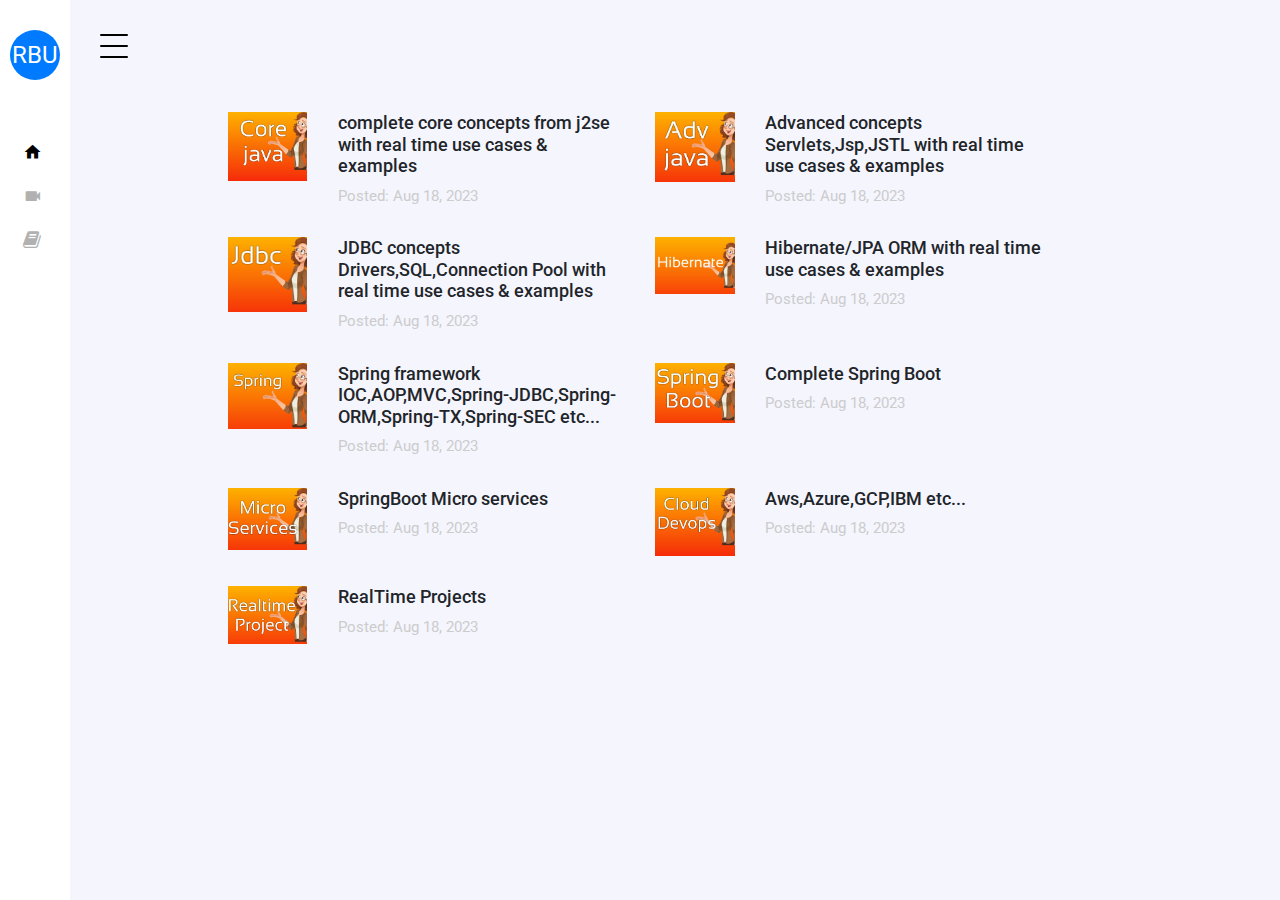
==== books.html @ 69dfd0bf "Add files via upload" ====
<!doctype html>
<html lang="en">
<head>
<!-- Required meta tags -->
<meta charset="utf-8">
<meta name="viewport"
	content="width=device-width, initial-scale=1, shrink-to-fit=no">
<link
	href="https://fonts.googleapis.com/css?family=Roboto:300,400&display=swap"
	rel="stylesheet">

<link
	href="https://fonts.googleapis.com/css?family=Poppins:300,400,500&display=swap"
	rel="stylesheet">

<link
	href="https://fonts.googleapis.com/css?family=Source+Serif+Pro:400,600&display=swap"
	rel="stylesheet">

<link rel="stylesheet" href="fonts/icomoon/style.css">

<link rel="stylesheet" href="css/owl.carousel.min.css">

<!-- Bootstrap CSS -->
<link rel="stylesheet" href="css/bootstrap.min.css">

<!-- Style -->
<link rel="stylesheet" href="css/style.css">
<title>RBU</title>
</head>
<body>


	<aside class="sidebar">
		<div class="toggle">
			<a href="#" class="burger js-menu-toggle" data-toggle="collapse"
				data-target="#main-navbar"> <span></span>
			</a>
		</div>
		<div class="side-inner">

			<div class="logo-wrap">
				<div class="logo">
					<span>RBU</span>
				</div>
				<span class="logo-text">ACADAMY</span>
			</div>


			<div class="nav-menu">
				<ul>
					<li class="active"><a href="./index.html"
						class="d-flex align-items-center"><span
							class="wrap-icon icon-home2 mr-3"></span><span class="menu-text">Home</span></a></li>
					<li><a href="./videos.html" class="d-flex align-items-center"><span
							class="wrap-icon icon-videocam mr-3"></span><span
							class="menu-text">Videos</span></a></li>
					<li><a href="./books.html" class="d-flex align-items-center"><span
							class="wrap-icon icon-book mr-3"></span><span class="menu-text">Books</span></a></li>
					<!-- <li><a href="#" class="d-flex align-items-center"><span
							class="wrap-icon icon-shopping-cart mr-3"></span><span
							class="menu-text">Store</span></a></li> -->
				</ul>
			</div>
		</div>

	</aside>
	<main>
	<div class="site-section">
		<div class="container">
			<div class="row justify-content-center">





				<div class="col-md-9">
					<div class="row">
						<div class="col-md-6">
							<div class="d-flex post-entry">
								<div class="custom-thumbnail">
									<img src="images/acore.jpeg" alt="Image" class="img-fluid">
								</div>
								<div class="post-content">
									<h3>complete core concepts from j2se with real time use
										cases & examples</h3>
									<div class="post-meta">
										<span>Posted:</span> Aug 18, 2023
									</div>
								</div>
							</div>
						</div>
						<div class="col-md-6">
							<div class="d-flex post-entry">
								<div class="custom-thumbnail">
									<img src="images/advance.jpeg" alt="Image" class="img-fluid">
								</div>
								<div class="post-content">
									<h3>Advanced concepts Servlets,Jsp,JSTL with real time use
										cases & examples</h3>
									<div class="post-meta">
										<span>Posted:</span> Aug 18, 2023
									</div>

								</div>
							</div>
						</div>

						<div class="col-md-6">
							<div class="d-flex post-entry">
								<div class="custom-thumbnail">
									<img src="images/ajdbc.jpeg" alt="Image" class="img-fluid">
								</div>
								<div class="post-content">
									<h3>JDBC concepts Drivers,SQL,Connection Pool with real
										time use cases & examples</h3>
									<div class="post-meta">
										<span>Posted:</span> Aug 18, 2023
									</div>

								</div>
							</div>
						</div>
						<div class="col-md-6">
							<div class="d-flex post-entry">
								<div class="custom-thumbnail">
									<img src="images/ahibernate.jpeg" alt="Image" class="img-fluid">
								</div>
								<div class="post-content">
									<h3>Hibernate/JPA ORM with real time use cases & examples</h3>
									<div class="post-meta">
										<span>Posted:</span> Aug 18, 2023
									</div>
								</div>
							</div>
						</div>

						<div class="col-md-6">
							<div class="d-flex post-entry">
								<div class="custom-thumbnail">
									<img src="images/aspring.jpeg" alt="Image" class="img-fluid">
								</div>
								<div class="post-content">
									<h3>Spring framework
										IOC,AOP,MVC,Spring-JDBC,Spring-ORM,Spring-TX,Spring-SEC etc...</h3>
									<div class="post-meta">
										<span>Posted:</span> Aug 18, 2023
									</div>
								</div>
							</div>
						</div>
						<div class="col-md-6">
							<div class="d-flex post-entry">
								<div class="custom-thumbnail">
									<img src="images/asb.jpeg" alt="Image" class="img-fluid">
								</div>
								<div class="post-content">
									<h3>Complete Spring Boot</h3>
									<div class="post-meta">
										<span>Posted:</span> Aug 18, 2023
									</div>
								</div>
							</div>
						</div>

						<div class="col-md-6">
							<div class="d-flex post-entry">
								<div class="custom-thumbnail">
									<img src="images/amicro.jpeg" alt="Image" class="img-fluid">
								</div>
								<div class="post-content">
									<h3>SpringBoot Micro services</h3>
									<div class="post-meta">
										<span>Posted:</span> Aug 18, 2023
									</div>
								</div>
							</div>
						</div>
						<div class="col-md-6">
							<div class="d-flex post-entry">
								<div class="custom-thumbnail">
									<img src="images/acloud_new.jpeg" alt="Image" class="img-fluid">
								</div>
								<div class="post-content">
									<h3>Aws,Azure,GCP,IBM etc...</h3>
									<div class="post-meta">
										<span>Posted:</span> Aug 18, 2023
									</div>
								</div>
							</div>
						</div>

						<div class="col-md-6">
							<div class="d-flex post-entry">
								<div class="custom-thumbnail">
									<img src="images/arealtime.jpeg" alt="Image" class="img-fluid">
								</div>
								<div class="post-content">
									<h3>RealTime Projects</h3>
									<div class="post-meta">
										<span>Posted:</span> Aug 18, 2023
									</div>
								</div>
							</div>
						</div>

					</div>
				</div>


			</div>
		</div>
	</div>
	</main>



	<script src="js/jquery-3.3.1.min.js"></script>
	<script src="js/popper.min.js"></script>
	<script src="js/bootstrap.min.js"></script>
	<script src="js/main.js"></script>
</body>
</html>
---- fonts/icomoon/style.css ----
@font-face {
  font-family: 'icomoon';
  src:  url('fonts/icomoon.eot?10si43');
  src:  url('fonts/icomoon.eot?10si43#iefix') format('embedded-opentype'),
    url('fonts/icomoon.ttf?10si43') format('truetype'),
    url('fonts/icomoon.woff?10si43') format('woff'),
    url('fonts/icomoon.svg?10si43#icomoon') format('svg');
  font-weight: normal;
  font-style: normal;
}

[class^="icon-"], [class*=" icon-"] {
  /* use !important to prevent issues with browser extensions that change fonts */
  font-family: 'icomoon' !important;
  speak: none;
  font-style: normal;
  font-weight: normal;
  font-variant: normal;
  text-transform: none;
  line-height: 1;

  /* Better Font Rendering =========== */
  -webkit-font-smoothing: antialiased;
  -moz-osx-font-smoothing: grayscale;
}

.icon-asterisk:before {
  content: "\f069";
}
.icon-plus:before {
  content: "\f067";
}
.icon-question:before {
  content: "\f128";
}
.icon-minus:before {
  content: "\f068";
}
.icon-glass:before {
  content: "\f000";
}
.icon-music:before {
  content: "\f001";
}
.icon-search:before {
  content: "\f002";
}
.icon-envelope-o:before {
  content: "\f003";
}
.icon-heart:before {
  content: "\f004";
}
.icon-star:before {
  content: "\f005";
}
.icon-star-o:before {
  content: "\f006";
}
.icon-user:before {
  content: "\f007";
}
.icon-film:before {
  content: "\f008";
}
.icon-th-large:before {
  content: "\f009";
}
.icon-th:before {
  content: "\f00a";
}
.icon-th-list:before {
  content: "\f00b";
}
.icon-check:before {
  content: "\f00c";
}
.icon-close:before {
  content: "\f00d";
}
.icon-remove:before {
  content: "\f00d";
}
.icon-times:before {
  content: "\f00d";
}
.icon-search-plus:before {
  content: "\f00e";
}
.icon-search-minus:before {
  content: "\f010";
}
.icon-power-off:before {
  content: "\f011";
}
.icon-signal:before {
  content: "\f012";
}
.icon-cog:before {
  content: "\f013";
}
.icon-gear:before {
  content: "\f013";
}
.icon-trash-o:before {
  content: "\f014";
}
.icon-home:before {
  content: "\f015";
}
.icon-file-o:before {
  content: "\f016";
}
.icon-clock-o:before {
  content: "\f017";
}
.icon-road:before {
  content: "\f018";
}
.icon-download:before {
  content: "\f019";
}
.icon-arrow-circle-o-down:before {
  content: "\f01a";
}
.icon-arrow-circle-o-up:before {
  content: "\f01b";
}
.icon-inbox:before {
  content: "\f01c";
}
.icon-play-circle-o:before {
  content: "\f01d";
}
.icon-repeat:before {
  content: "\f01e";
}
.icon-rotate-right:before {
  content: "\f01e";
}
.icon-refresh:before {
  content: "\f021";
}
.icon-list-alt:before {
  content: "\f022";
}
.icon-lock:before {
  content: "\f023";
}
.icon-flag:before {
  content: "\f024";
}
.icon-headphones:before {
  content: "\f025";
}
.icon-volume-off:before {
  content: "\f026";
}
.icon-volume-down:before {
  content: "\f027";
}
.icon-volume-up:before {
  content: "\f028";
}
.icon-qrcode:before {
  content: "\f029";
}
.icon-barcode:before {
  content: "\f02a";
}
.icon-tag:before {
  content: "\f02b";
}
.icon-tags:before {
  content: "\f02c";
}
.icon-book:before {
  content: "\f02d";
}
.icon-bookmark:before {
  content: "\f02e";
}
.icon-print:before {
  content: "\f02f";
}
.icon-camera:before {
  content: "\f030";
}
.icon-font:before {
  content: "\f031";
}
.icon-bold:before {
  content: "\f032";
}
.icon-italic:before {
  content: "\f033";
}
.icon-text-height:before {
  content: "\f034";
}
.icon-text-width:before {
  content: "\f035";
}
.icon-align-left:before {
  content: "\f036";
}
.icon-align-center:before {
  content: "\f037";
}
.icon-align-right:before {
  content: "\f038";
}
.icon-align-justify:before {
  content: "\f039";
}
.icon-list:before {
  content: "\f03a";
}
.icon-dedent:before {
  content: "\f03b";
}
.icon-outdent:before {
  content: "\f03b";
}
.icon-indent:before {
  content: "\f03c";
}
.icon-video-camera:before {
  content: "\f03d";
}
.icon-image:before {
  content: "\f03e";
}
.icon-photo:before {
  content: "\f03e";
}
.icon-picture-o:before {
  content: "\f03e";
}
.icon-pencil:before {
  content: "\f040";
}
.icon-map-marker:before {
  content: "\f041";
}
.icon-adjust:before {
  content: "\f042";
}
.icon-tint:before {
  content: "\f043";
}
.icon-edit:before {
  content: "\f044";
}
.icon-pencil-square-o:before {
  content: "\f044";
}
.icon-share-square-o:before {
  content: "\f045";
}
.icon-check-square-o:before {
  content: "\f046";
}
.icon-arrows:before {
  content: "\f047";
}
.icon-step-backward:before {
  content: "\f048";
}
.icon-fast-backward:before {
  content: "\f049";
}
.icon-backward:before {
  content: "\f04a";
}
.icon-play:before {
  content: "\f04b";
}
.icon-pause:before {
  content: "\f04c";
}
.icon-stop:before {
  content: "\f04d";
}
.icon-forward:before {
  content: "\f04e";
}
.icon-fast-forward:before {
  content: "\f050";
}
.icon-step-forward:before {
  content: "\f051";
}
.icon-eject:before {
  content: "\f052";
}
.icon-chevron-left:before {
  content: "\f053";
}
.icon-chevron-right:before {
  content: "\f054";
}
.icon-plus-circle:before {
  content: "\f055";
}
.icon-minus-circle:before {
  content: "\f056";
}
.icon-times-circle:before {
  content: "\f057";
}
.icon-check-circle:before {
  content: "\f058";
}
.icon-question-circle:before {
  content: "\f059";
}
.icon-info-circle:before {
  content: "\f05a";
}
.icon-crosshairs:before {
  content: "\f05b";
}
.icon-times-circle-o:before {
  content: "\f05c";
}
.icon-check-circle-o:before {
  content: "\f05d";
}
.icon-ban:before {
  content: "\f05e";
}
.icon-arrow-left:before {
  content: "\f060";
}
.icon-arrow-right:before {
  content: "\f061";
}
.icon-arrow-up:before {
  content: "\f062";
}
.icon-arrow-down:before {
  content: "\f063";
}
.icon-mail-forward:before {
  content: "\f064";
}
.icon-share:before {
  content: "\f064";
}
.icon-expand:before {
  content: "\f065";
}
.icon-compress:before {
  content: "\f066";
}
.icon-exclamation-circle:before {
  content: "\f06a";
}
.icon-gift:before {
  content: "\f06b";
}
.icon-leaf:before {
  content: "\f06c";
}
.icon-fire:before {
  content: "\f06d";
}
.icon-eye:before {
  content: "\f06e";
}
.icon-eye-slash:before {
  content: "\f070";
}
.icon-exclamation-triangle:before {
  content: "\f071";
}
.icon-warning:before {
  content: "\f071";
}
.icon-plane:before {
  content: "\f072";
}
.icon-calendar:before {
  content: "\f073";
}
.icon-random:before {
  content: "\f074";
}
.icon-comment:before {
  content: "\f075";
}
.icon-magnet:before {
  content: "\f076";
}
.icon-chevron-up:before {
  content: "\f077";
}
.icon-chevron-down:before {
  content: "\f078";
}
.icon-retweet:before {
  content: "\f079";
}
.icon-shopping-cart:before {
  content: "\f07a";
}
.icon-folder:before {
  content: "\f07b";
}
.icon-folder-open:before {
  content: "\f07c";
}
.icon-arrows-v:before {
  content: "\f07d";
}
.icon-arrows-h:before {
  content: "\f07e";
}
.icon-bar-chart:before {
  content: "\f080";
}
.icon-bar-chart-o:before {
  content: "\f080";
}
.icon-twitter-square:before {
  content: "\f081";
}
.icon-facebook-square:before {
  content: "\f082";
}
.icon-camera-retro:before {
  content: "\f083";
}
.icon-key:before {
  content: "\f084";
}
.icon-cogs:before {
  content: "\f085";
}
.icon-gears:before {
  content: "\f085";
}
.icon-comments:before {
  content: "\f086";
}
.icon-thumbs-o-up:before {
  content: "\f087";
}
.icon-thumbs-o-down:before {
  content: "\f088";
}
.icon-star-half:before {
  content: "\f089";
}
.icon-heart-o:before {
  content: "\f08a";
}
.icon-sign-out:before {
  content: "\f08b";
}
.icon-linkedin-square:before {
  content: "\f08c";
}
.icon-thumb-tack:before {
  content: "\f08d";
}
.icon-external-link:before {
  content: "\f08e";
}
.icon-sign-in:before {
  content: "\f090";
}
.icon-trophy:before {
  content: "\f091";
}
.icon-github-square:before {
  content: "\f092";
}
.icon-upload:before {
  content: "\f093";
}
.icon-lemon-o:before {
  content: "\f094";
}
.icon-phone:before {
  content: "\f095";
}
.icon-square-o:before {
  content: "\f096";
}
.icon-bookmark-o:before {
  content: "\f097";
}
.icon-phone-square:before {
  content: "\f098";
}
.icon-twitter:before {
  content: "\f099";
}
.icon-facebook:before {
  content: "\f09a";
}
.icon-facebook-f:before {
  content: "\f09a";
}
.icon-github:before {
  content: "\f09b";
}
.icon-unlock:before {
  content: "\f09c";
}
.icon-credit-card:before {
  content: "\f09d";
}
.icon-feed:before {
  content: "\f09e";
}
.icon-rss:before {
  content: "\f09e";
}
.icon-hdd-o:before {
  content: "\f0a0";
}
.icon-bullhorn:before {
  content: "\f0a1";
}
.icon-bell-o:before {
  content: "\f0a2";
}
.icon-certificate:before {
  content: "\f0a3";
}
.icon-hand-o-right:before {
  content: "\f0a4";
}
.icon-hand-o-left:before {
  content: "\f0a5";
}
.icon-hand-o-up:before {
  content: "\f0a6";
}
.icon-hand-o-down:before {
  content: "\f0a7";
}
.icon-arrow-circle-left:before {
  content: "\f0a8";
}
.icon-arrow-circle-right:before {
  content: "\f0a9";
}
.icon-arrow-circle-up:before {
  content: "\f0aa";
}
.icon-arrow-circle-down:before {
  content: "\f0ab";
}
.icon-globe:before {
  content: "\f0ac";
}
.icon-wrench:before {
  content: "\f0ad";
}
.icon-tasks:before {
  content: "\f0ae";
}
.icon-filter:before {
  content: "\f0b0";
}
.icon-briefcase:before {
  content: "\f0b1";
}
.icon-arrows-alt:before {
  content: "\f0b2";
}
.icon-group:before {
  content: "\f0c0";
}
.icon-users:before {
  content: "\f0c0";
}
.icon-chain:before {
  content: "\f0c1";
}
.icon-link:before {
  content: "\f0c1";
}
.icon-cloud:before {
  content: "\f0c2";
}
.icon-flask:before {
  content: "\f0c3";
}
.icon-cut:before {
  content: "\f0c4";
}
.icon-scissors:before {
  content: "\f0c4";
}
.icon-copy:before {
  content: "\f0c5";
}
.icon-files-o:before {
  content: "\f0c5";
}
.icon-paperclip:before {
  content: "\f0c6";
}
.icon-floppy-o:before {
  content: "\f0c7";
}
.icon-save:before {
  content: "\f0c7";
}
.icon-square:before {
  content: "\f0c8";
}
.icon-bars:before {
  content: "\f0c9";
}
.icon-navicon:before {
  content: "\f0c9";
}
.icon-reorder:before {
  content: "\f0c9";
}
.icon-list-ul:before {
  content: "\f0ca";
}
.icon-list-ol:before {
  content: "\f0cb";
}
.icon-strikethrough:before {
  content: "\f0cc";
}
.icon-underline:before {
  content: "\f0cd";
}
.icon-table:before {
  content: "\f0ce";
}
.icon-magic:before {
  content: "\f0d0";
}
.icon-truck:before {
  content: "\f0d1";
}
.icon-pinterest:before {
  content: "\f0d2";
}
.icon-pinterest-square:before {
  content: "\f0d3";
}
.icon-google-plus-square:before {
  content: "\f0d4";
}
.icon-google-plus:before {
  content: "\f0d5";
}
.icon-money:before {
  content: "\f0d6";
}
.icon-caret-down:before {
  content: "\f0d7";
}
.icon-caret-up:before {
  content: "\f0d8";
}
.icon-caret-left:before {
  content: "\f0d9";
}
.icon-caret-right:before {
  content: "\f0da";
}
.icon-columns:before {
  content: "\f0db";
}
.icon-sort:before {
  content: "\f0dc";
}
.icon-unsorted:before {
  content: "\f0dc";
}
.icon-sort-desc:before {
  content: "\f0dd";
}
.icon-sort-down:before {
  content: "\f0dd";
}
.icon-sort-asc:before {
  content: "\f0de";
}
.icon-sort-up:before {
  content: "\f0de";
}
.icon-envelope:before {
  content: "\f0e0";
}
.icon-linkedin:before {
  content: "\f0e1";
}
.icon-rotate-left:before {
  content: "\f0e2";
}
.icon-undo:before {
  content: "\f0e2";
}
.icon-gavel:before {
  content: "\f0e3";
}
.icon-legal:before {
  content: "\f0e3";
}
.icon-dashboard:before {
  content: "\f0e4";
}
.icon-tachometer:before {
  content: "\f0e4";
}
.icon-comment-o:before {
  content: "\f0e5";
}
.icon-comments-o:before {
  content: "\f0e6";
}
.icon-bolt:before {
  content: "\f0e7";
}
.icon-flash:before {
  content: "\f0e7";
}
.icon-sitemap:before {
  content: "\f0e8";
}
.icon-umbrella:before {
  content: "\f0e9";
}
.icon-clipboard:before {
  content: "\f0ea";
}
.icon-paste:before {
  content: "\f0ea";
}
.icon-lightbulb-o:before {
  content: "\f0eb";
}
.icon-exchange:before {
  content: "\f0ec";
}
.icon-cloud-download:before {
  content: "\f0ed";
}
.icon-cloud-upload:before {
  content: "\f0ee";
}
.icon-user-md:before {
  content: "\f0f0";
}
.icon-stethoscope:before {
  content: "\f0f1";
}
.icon-suitcase:before {
  content: "\f0f2";
}
.icon-bell:before {
  content: "\f0f3";
}
.icon-coffee:before {
  content: "\f0f4";
}
.icon-cutlery:before {
  content: "\f0f5";
}
.icon-file-text-o:before {
  content: "\f0f6";
}
.icon-building-o:before {
  content: "\f0f7";
}
.icon-hospital-o:before {
  content: "\f0f8";
}
.icon-ambulance:before {
  content: "\f0f9";
}
.icon-medkit:before {
  content: "\f0fa";
}
.icon-fighter-jet:before {
  content: "\f0fb";
}
.icon-beer:before {
  content: "\f0fc";
}
.icon-h-square:before {
  content: "\f0fd";
}
.icon-plus-square:before {
  content: "\f0fe";
}
.icon-angle-double-left:before {
  content: "\f100";
}
.icon-angle-double-right:before {
  content: "\f101";
}
.icon-angle-double-up:before {
  content: "\f102";
}
.icon-angle-double-down:before {
  content: "\f103";
}
.icon-angle-left:before {
  content: "\f104";
}
.icon-angle-right:before {
  content: "\f105";
}
.icon-angle-up:before {
  content: "\f106";
}
.icon-angle-down:before {
  content: "\f107";
}
.icon-desktop:before {
  content: "\f108";
}
.icon-laptop:before {
  content: "\f109";
}
.icon-tablet:before {
  content: "\f10a";
}
.icon-mobile:before {
  content: "\f10b";
}
.icon-mobile-phone:before {
  content: "\f10b";
}
.icon-circle-o:before {
  content: "\f10c";
}
.icon-quote-left:before {
  content: "\f10d";
}
.icon-quote-right:before {
  content: "\f10e";
}
.icon-spinner:before {
  content: "\f110";
}
.icon-circle:before {
  content: "\f111";
}
.icon-mail-reply:before {
  content: "\f112";
}
.icon-reply:before {
  content: "\f112";
}
.icon-github-alt:before {
  content: "\f113";
}
.icon-folder-o:before {
  content: "\f114";
}
.icon-folder-open-o:before {
  content: "\f115";
}
.icon-smile-o:before {
  content: "\f118";
}
.icon-frown-o:before {
  content: "\f119";
}
.icon-meh-o:before {
  content: "\f11a";
}
.icon-gamepad:before {
  content: "\f11b";
}
.icon-keyboard-o:before {
  content: "\f11c";
}
.icon-flag-o:before {
  content: "\f11d";
}
.icon-flag-checkered:before {
  content: "\f11e";
}
.icon-terminal:before {
  content: "\f120";
}
.icon-code:before {
  content: "\f121";
}
.icon-mail-reply-all:before {
  content: "\f122";
}
.icon-reply-all:before {
  content: "\f122";
}
.icon-star-half-empty:before {
  content: "\f123";
}
.icon-star-half-full:before {
  content: "\f123";
}
.icon-star-half-o:before {
  content: "\f123";
}
.icon-location-arrow:before {
  content: "\f124";
}
.icon-crop:before {
  content: "\f125";
}
.icon-code-fork:before {
  content: "\f126";
}
.icon-chain-broken:before {
  content: "\f127";
}
.icon-unlink:before {
  content: "\f127";
}
.icon-info:before {
  content: "\f129";
}
.icon-exclamation:before {
  content: "\f12a";
}
.icon-superscript:before {
  content: "\f12b";
}
.icon-subscript:before {
  content: "\f12c";
}
.icon-eraser:before {
  content: "\f12d";
}
.icon-puzzle-piece:before {
  content: "\f12e";
}
.icon-microphone:before {
  content: "\f130";
}
.icon-microphone-slash:before {
  content: "\f131";
}
.icon-shield:before {
  content: "\f132";
}
.icon-calendar-o:before {
  content: "\f133";
}
.icon-fire-extinguisher:before {
  content: "\f134";
}
.icon-rocket:before {
  content: "\f135";
}
.icon-maxcdn:before {
  content: "\f136";
}
.icon-chevron-circle-left:before {
  content: "\f137";
}
.icon-chevron-circle-right:before {
  content: "\f138";
}
.icon-chevron-circle-up:before {
  content: "\f139";
}
.icon-chevron-circle-down:before {
  content: "\f13a";
}
.icon-html5:before {
  content: "\f13b";
}
.icon-css3:before {
  content: "\f13c";
}
.icon-anchor:before {
  content: "\f13d";
}
.icon-unlock-alt:before {
  content: "\f13e";
}
.icon-bullseye:before {
  content: "\f140";
}
.icon-ellipsis-h:before {
  content: "\f141";
}
.icon-ellipsis-v:before {
  content: "\f142";
}
.icon-rss-square:before {
  content: "\f143";
}
.icon-play-circle:before {
  content: "\f144";
}
.icon-ticket:before {
  content: "\f145";
}
.icon-minus-square:before {
  content: "\f146";
}
.icon-minus-square-o:before {
  content: "\f147";
}
.icon-level-up:before {
  content: "\f148";
}
.icon-level-down:before {
  content: "\f149";
}
.icon-check-square:before {
  content: "\f14a";
}
.icon-pencil-square:before {
  content: "\f14b";
}
.icon-external-link-square:before {
  content: "\f14c";
}
.icon-share-square:before {
  content: "\f14d";
}
.icon-compass:before {
  content: "\f14e";
}
.icon-caret-square-o-down:before {
  content: "\f150";
}
.icon-toggle-down:before {
  content: "\f150";
}
.icon-caret-square-o-up:before {
  content: "\f151";
}
.icon-toggle-up:before {
  content: "\f151";
}
.icon-caret-square-o-right:before {
  content: "\f152";
}
.icon-toggle-right:before {
  content: "\f152";
}
.icon-eur:before {
  content: "\f153";
}
.icon-euro:before {
  content: "\f153";
}
.icon-gbp:before {
  content: "\f154";
}
.icon-dollar:before {
  content: "\f155";
}
.icon-usd:before {
  content: "\f155";
}
.icon-inr:before {
  content: "\f156";
}
.icon-rupee:before {
  content: "\f156";
}
.icon-cny:before {
  content: "\f157";
}
.icon-jpy:before {
  content: "\f157";
}
.icon-rmb:before {
  content: "\f157";
}
.icon-yen:before {
  content: "\f157";
}
.icon-rouble:before {
  content: "\f158";
}
.icon-rub:before {
  content: "\f158";
}
.icon-ruble:before {
  content: "\f158";
}
.icon-krw:before {
  content: "\f159";
}
.icon-won:before {
  content: "\f159";
}
.icon-bitcoin:before {
  content: "\f15a";
}
.icon-btc:before {
  content: "\f15a";
}
.icon-file:before {
  content: "\f15b";
}
.icon-file-text:before {
  content: "\f15c";
}
.icon-sort-alpha-asc:before {
  content: "\f15d";
}
.icon-sort-alpha-desc:before {
  content: "\f15e";
}
.icon-sort-amount-asc:before {
  content: "\f160";
}
.icon-sort-amount-desc:before {
  content: "\f161";
}
.icon-sort-numeric-asc:before {
  content: "\f162";
}
.icon-sort-numeric-desc:before {
  content: "\f163";
}
.icon-thumbs-up:before {
  content: "\f164";
}
.icon-thumbs-down:before {
  content: "\f165";
}
.icon-youtube-square:before {
  content: "\f166";
}
.icon-youtube:before {
  content: "\f167";
}
.icon-xing:before {
  content: "\f168";
}
.icon-xing-square:before {
  content: "\f169";
}
.icon-youtube-play:before {
  content: "\f16a";
}
.icon-dropbox:before {
  content: "\f16b";
}
.icon-stack-overflow:before {
  content: "\f16c";
}
.icon-instagram:before {
  content: "\f16d";
}
.icon-flickr:before {
  content: "\f16e";
}
.icon-adn:before {
  content: "\f170";
}
.icon-bitbucket:before {
  content: "\f171";
}
.icon-bitbucket-square:before {
  content: "\f172";
}
.icon-tumblr:before {
  content: "\f173";
}
.icon-tumblr-square:before {
  content: "\f174";
}
.icon-long-arrow-down:before {
  content: "\f175";
}
.icon-long-arrow-up:before {
  content: "\f176";
}
.icon-long-arrow-left:before {
  content: "\f177";
}
.icon-long-arrow-right:before {
  content: "\f178";
}
.icon-apple:before {
  content: "\f179";
}
.icon-windows:before {
  content: "\f17a";
}
.icon-android:before {
  content: "\f17b";
}
.icon-linux:before {
  content: "\f17c";
}
.icon-dribbble:before {
  content: "\f17d";
}
.icon-skype:before {
  content: "\f17e";
}
.icon-foursquare:before {
  content: "\f180";
}
.icon-trello:before {
  content: "\f181";
}
.icon-female:before {
  content: "\f182";
}
.icon-male:before {
  content: "\f183";
}
.icon-gittip:before {
  content: "\f184";
}
.icon-gratipay:before {
  content: "\f184";
}
.icon-sun-o:before {
  content: "\f185";
}
.icon-moon-o:before {
  content: "\f186";
}
.icon-archive:before {
  content: "\f187";
}
.icon-bug:before {
  content: "\f188";
}
.icon-vk:before {
  content: "\f189";
}
.icon-weibo:before {
  content: "\f18a";
}
.icon-renren:before {
  content: "\f18b";
}
.icon-pagelines:before {
  content: "\f18c";
}
.icon-stack-exchange:before {
  content: "\f18d";
}
.icon-arrow-circle-o-right:before {
  content: "\f18e";
}
.icon-arrow-circle-o-left:before {
  content: "\f190";
}
.icon-caret-square-o-left:before {
  content: "\f191";
}
.icon-toggle-left:before {
  content: "\f191";
}
.icon-dot-circle-o:before {
  content: "\f192";
}
.icon-wheelchair:before {
  content: "\f193";
}
.icon-vimeo-square:before {
  content: "\f194";
}
.icon-try:before {
  content: "\f195";
}
.icon-turkish-lira:before {
  content: "\f195";
}
.icon-plus-square-o:before {
  content: "\f196";
}
.icon-space-shuttle:before {
  content: "\f197";
}
.icon-slack:before {
  content: "\f198";
}
.icon-envelope-square:before {
  content: "\f199";
}
.icon-wordpress:before {
  content: "\f19a";
}
.icon-openid:before {
  content: "\f19b";
}
.icon-bank:before {
  content: "\f19c";
}
.icon-institution:before {
  content: "\f19c";
}
.icon-university:before {
  content: "\f19c";
}
.icon-graduation-cap:before {
  content: "\f19d";
}
.icon-mortar-board:before {
  content: "\f19d";
}
.icon-yahoo:before {
  content: "\f19e";
}
.icon-google:before {
  content: "\f1a0";
}
.icon-reddit:before {
  content: "\f1a1";
}
.icon-reddit-square:before {
  content: "\f1a2";
}
.icon-stumbleupon-circle:before {
  content: "\f1a3";
}
.icon-stumbleupon:before {
  content: "\f1a4";
}
.icon-delicious:before {
  content: "\f1a5";
}
.icon-digg:before {
  content: "\f1a6";
}
.icon-pied-piper-pp:before {
  content: "\f1a7";
}
.icon-pied-piper-alt:before {
  content: "\f1a8";
}
.icon-drupal:before {
  content: "\f1a9";
}
.icon-joomla:before {
  content: "\f1aa";
}
.icon-language:before {
  content: "\f1ab";
}
.icon-fax:before {
  content: "\f1ac";
}
.icon-building:before {
  content: "\f1ad";
}
.icon-child:before {
  content: "\f1ae";
}
.icon-paw:before {
  content: "\f1b0";
}
.icon-spoon:before {
  content: "\f1b1";
}
.icon-cube:before {
  content: "\f1b2";
}
.icon-cubes:before {
  content: "\f1b3";
}
.icon-behance:before {
  content: "\f1b4";
}
.icon-behance-square:before {
  content: "\f1b5";
}
.icon-steam:before {
  content: "\f1b6";
}
.icon-steam-square:before {
  content: "\f1b7";
}
.icon-recycle:before {
  content: "\f1b8";
}
.icon-automobile:before {
  content: "\f1b9";
}
.icon-car:before {
  content: "\f1b9";
}
.icon-cab:before {
  content: "\f1ba";
}
.icon-taxi:before {
  content: "\f1ba";
}
.icon-tree:before {
  content: "\f1bb";
}
.icon-spotify:before {
  content: "\f1bc";
}
.icon-deviantart:before {
  content: "\f1bd";
}
.icon-soundcloud:before {
  content: "\f1be";
}
.icon-database:before {
  content: "\f1c0";
}
.icon-file-pdf-o:before {
  content: "\f1c1";
}
.icon-file-word-o:before {
  content: "\f1c2";
}
.icon-file-excel-o:before {
  content: "\f1c3";
}
.icon-file-powerpoint-o:before {
  content: "\f1c4";
}
.icon-file-image-o:before {
  content: "\f1c5";
}
.icon-file-photo-o:before {
  content: "\f1c5";
}
.icon-file-picture-o:before {
  content: "\f1c5";
}
.icon-file-archive-o:before {
  content: "\f1c6";
}
.icon-file-zip-o:before {
  content: "\f1c6";
}
.icon-file-audio-o:before {
  content: "\f1c7";
}
.icon-file-sound-o:before {
  content: "\f1c7";
}
.icon-file-movie-o:before {
  content: "\f1c8";
}
.icon-file-video-o:before {
  content: "\f1c8";
}
.icon-file-code-o:before {
  content: "\f1c9";
}
.icon-vine:before {
  content: "\f1ca";
}
.icon-codepen:before {
  content: "\f1cb";
}
.icon-jsfiddle:before {
  content: "\f1cc";
}
.icon-life-bouy:before {
  content: "\f1cd";
}
.icon-life-buoy:before {
  content: "\f1cd";
}
.icon-life-ring:before {
  content: "\f1cd";
}
.icon-life-saver:before {
  content: "\f1cd";
}
.icon-support:before {
  content: "\f1cd";
}
.icon-circle-o-notch:before {
  content: "\f1ce";
}
.icon-ra:before {
  content: "\f1d0";
}
.icon-rebel:before {
  content: "\f1d0";
}
.icon-resistance:before {
  content: "\f1d0";
}
.icon-empire:before {
  content: "\f1d1";
}
.icon-ge:before {
  content: "\f1d1";
}
.icon-git-square:before {
  content: "\f1d2";
}
.icon-git:before {
  content: "\f1d3";
}
.icon-hacker-news:before {
  content: "\f1d4";
}
.icon-y-combinator-square:before {
  content: "\f1d4";
}
.icon-yc-square:before {
  content: "\f1d4";
}
.icon-tencent-weibo:before {
  content: "\f1d5";
}
.icon-qq:before {
  content: "\f1d6";
}
.icon-wechat:before {
  content: "\f1d7";
}
.icon-weixin:before {
  content: "\f1d7";
}
.icon-paper-plane:before {
  content: "\f1d8";
}
.icon-send:before {
  content: "\f1d8";
}
.icon-paper-plane-o:before {
  content: "\f1d9";
}
.icon-send-o:before {
  content: "\f1d9";
}
.icon-history:before {
  content: "\f1da";
}
.icon-circle-thin:before {
  content: "\f1db";
}
.icon-header:before {
  content: "\f1dc";
}
.icon-paragraph:before {
  content: "\f1dd";
}
.icon-sliders:before {
  content: "\f1de";
}
.icon-share-alt:before {
  content: "\f1e0";
}
.icon-share-alt-square:before {
  content: "\f1e1";
}
.icon-bomb:before {
  content: "\f1e2";
}
.icon-futbol-o:before {
  content: "\f1e3";
}
.icon-soccer-ball-o:before {
  content: "\f1e3";
}
.icon-tty:before {
  content: "\f1e4";
}
.icon-binoculars:before {
  content: "\f1e5";
}
.icon-plug:before {
  content: "\f1e6";
}
.icon-slideshare:before {
  content: "\f1e7";
}
.icon-twitch:before {
  content: "\f1e8";
}
.icon-yelp:before {
  content: "\f1e9";
}
.icon-newspaper-o:before {
  content: "\f1ea";
}
.icon-wifi:before {
  content: "\f1eb";
}
.icon-calculator:before {
  content: "\f1ec";
}
.icon-paypal:before {
  content: "\f1ed";
}
.icon-google-wallet:before {
  content: "\f1ee";
}
.icon-cc-visa:before {
  content: "\f1f0";
}
.icon-cc-mastercard:before {
  content: "\f1f1";
}
.icon-cc-discover:before {
  content: "\f1f2";
}
.icon-cc-amex:before {
  content: "\f1f3";
}
.icon-cc-paypal:before {
  content: "\f1f4";
}
.icon-cc-stripe:before {
  content: "\f1f5";
}
.icon-bell-slash:before {
  content: "\f1f6";
}
.icon-bell-slash-o:before {
  content: "\f1f7";
}
.icon-trash:before {
  content: "\f1f8";
}
.icon-copyright:before {
  content: "\f1f9";
}
.icon-at:before {
  content: "\f1fa";
}
.icon-eyedropper:before {
  content: "\f1fb";
}
.icon-paint-brush:before {
  content: "\f1fc";
}
.icon-birthday-cake:before {
  content: "\f1fd";
}
.icon-area-chart:before {
  content: "\f1fe";
}
.icon-pie-chart:before {
  content: "\f200";
}
.icon-line-chart:before {
  content: "\f201";
}
.icon-lastfm:before {
  content: "\f202";
}
.icon-lastfm-square:before {
  content: "\f203";
}
.icon-toggle-off:before {
  content: "\f204";
}
.icon-toggle-on:before {
  content: "\f205";
}
.icon-bicycle:before {
  content: "\f206";
}
.icon-bus:before {
  content: "\f207";
}
.icon-ioxhost:before {
  content: "\f208";
}
.icon-angellist:before {
  content: "\f209";
}
.icon-cc:before {
  content: "\f20a";
}
.icon-ils:before {
  content: "\f20b";
}
.icon-shekel:before {
  content: "\f20b";
}
.icon-sheqel:before {
  content: "\f20b";
}
.icon-meanpath:before {
  content: "\f20c";
}
.icon-buysellads:before {
  content: "\f20d";
}
.icon-connectdevelop:before {
  content: "\f20e";
}
.icon-dashcube:before {
  content: "\f210";
}
.icon-forumbee:before {
  content: "\f211";
}
.icon-leanpub:before {
  content: "\f212";
}
.icon-sellsy:before {
  content: "\f213";
}
.icon-shirtsinbulk:before {
  content: "\f214";
}
.icon-simplybuilt:before {
  content: "\f215";
}
.icon-skyatlas:before {
  content: "\f216";
}
.icon-cart-plus:before {
  content: "\f217";
}
.icon-cart-arrow-down:before {
  content: "\f218";
}
.icon-diamond:before {
  content: "\f219";
}
.icon-ship:before {
  content: "\f21a";
}
.icon-user-secret:before {
  content: "\f21b";
}
.icon-motorcycle:before {
  content: "\f21c";
}
.icon-street-view:before {
  content: "\f21d";
}
.icon-heartbeat:before {
  content: "\f21e";
}
.icon-venus:before {
  content: "\f221";
}
.icon-mars:before {
  content: "\f222";
}
.icon-mercury:before {
  content: "\f223";
}
.icon-intersex:before {
  content: "\f224";
}
.icon-transgender:before {
  content: "\f224";
}
.icon-transgender-alt:before {
  content: "\f225";
}
.icon-venus-double:before {
  content: "\f226";
}
.icon-mars-double:before {
  content: "\f227";
}
.icon-venus-mars:before {
  content: "\f228";
}
.icon-mars-stroke:before {
  content: "\f229";
}
.icon-mars-stroke-v:before {
  content: "\f22a";
}
.icon-mars-stroke-h:before {
  content: "\f22b";
}
.icon-neuter:before {
  content: "\f22c";
}
.icon-genderless:before {
  content: "\f22d";
}
.icon-facebook-official:before {
  content: "\f230";
}
.icon-pinterest-p:before {
  content: "\f231";
}
.icon-whatsapp:before {
  content: "\f232";
}
.icon-server:before {
  content: "\f233";
}
.icon-user-plus:before {
  content: "\f234";
}
.icon-user-times:before {
  content: "\f235";
}
.icon-bed:before {
  content: "\f236";
}
.icon-hotel:before {
  content: "\f236";
}
.icon-viacoin:before {
  content: "\f237";
}
.icon-train:before {
  content: "\f238";
}
.icon-subway:before {
  content: "\f239";
}
.icon-medium:before {
  content: "\f23a";
}
.icon-y-combinator:before {
  content: "\f23b";
}
.icon-yc:before {
  content: "\f23b";
}
.icon-optin-monster:before {
  content: "\f23c";
}
.icon-opencart:before {
  content: "\f23d";
}
.icon-expeditedssl:before {
  content: "\f23e";
}
.icon-battery:before {
  content: "\f240";
}
.icon-battery-4:before {
  content: "\f240";
}
.icon-battery-full:before {
  content: "\f240";
}
.icon-battery-3:before {
  content: "\f241";
}
.icon-battery-three-quarters:before {
  content: "\f241";
}
.icon-battery-2:before {
  content: "\f242";
}
.icon-battery-half:before {
  content: "\f242";
}
.icon-battery-1:before {
  content: "\f243";
}
.icon-battery-quarter:before {
  content: "\f243";
}
.icon-battery-0:before {
  content: "\f244";
}
.icon-battery-empty:before {
  content: "\f244";
}
.icon-mouse-pointer:before {
  content: "\f245";
}
.icon-i-cursor:before {
  content: "\f246";
}
.icon-object-group:before {
  content: "\f247";
}
.icon-object-ungroup:before {
  content: "\f248";
}
.icon-sticky-note:before {
  content: "\f249";
}
.icon-sticky-note-o:before {
  content: "\f24a";
}
.icon-cc-jcb:before {
  content: "\f24b";
}
.icon-cc-diners-club:before {
  content: "\f24c";
}
.icon-clone:before {
  content: "\f24d";
}
.icon-balance-scale:before {
  content: "\f24e";
}
.icon-hourglass-o:before {
  content: "\f250";
}
.icon-hourglass-1:before {
  content: "\f251";
}
.icon-hourglass-start:before {
  content: "\f251";
}
.icon-hourglass-2:before {
  content: "\f252";
}
.icon-hourglass-half:before {
  content: "\f252";
}
.icon-hourglass-3:before {
  content: "\f253";
}
.icon-hourglass-end:before {
  content: "\f253";
}
.icon-hourglass:before {
  content: "\f254";
}
.icon-hand-grab-o:before {
  content: "\f255";
}
.icon-hand-rock-o:before {
  content: "\f255";
}
.icon-hand-paper-o:before {
  content: "\f256";
}
.icon-hand-stop-o:before {
  content: "\f256";
}
.icon-hand-scissors-o:before {
  content: "\f257";
}
.icon-hand-lizard-o:before {
  content: "\f258";
}
.icon-hand-spock-o:before {
  content: "\f259";
}
.icon-hand-pointer-o:before {
  content: "\f25a";
}
.icon-hand-peace-o:before {
  content: "\f25b";
}
.icon-trademark:before {
  content: "\f25c";
}
.icon-registered:before {
  content: "\f25d";
}
.icon-creative-commons:before {
  content: "\f25e";
}
.icon-gg:before {
  content: "\f260";
}
.icon-gg-circle:before {
  content: "\f261";
}
.icon-tripadvisor:before {
  content: "\f262";
}
.icon-odnoklassniki:before {
  content: "\f263";
}
.icon-odnoklassniki-square:before {
  content: "\f264";
}
.icon-get-pocket:before {
  content: "\f265";
}
.icon-wikipedia-w:before {
  content: "\f266";
}
.icon-safari:before {
  content: "\f267";
}
.icon-chrome:before {
  content: "\f268";
}
.icon-firefox:before {
  content: "\f269";
}
.icon-opera:before {
  content: "\f26a";
}
.icon-internet-explorer:before {
  content: "\f26b";
}
.icon-television:before {
  content: "\f26c";
}
.icon-tv:before {
  content: "\f26c";
}
.icon-contao:before {
  content: "\f26d";
}
.icon-500px:before {
  content: "\f26e";
}
.icon-amazon:before {
  content: "\f270";
}
.icon-calendar-plus-o:before {
  content: "\f271";
}
.icon-calendar-minus-o:before {
  content: "\f272";
}
.icon-calendar-times-o:before {
  content: "\f273";
}
.icon-calendar-check-o:before {
  content: "\f274";
}
.icon-industry:before {
  content: "\f275";
}
.icon-map-pin:before {
  content: "\f276";
}
.icon-map-signs:before {
  content: "\f277";
}
.icon-map-o:before {
  content: "\f278";
}
.icon-map:before {
  content: "\f279";
}
.icon-commenting:before {
  content: "\f27a";
}
.icon-commenting-o:before {
  content: "\f27b";
}
.icon-houzz:before {
  content: "\f27c";
}
.icon-vimeo:before {
  content: "\f27d";
}
.icon-black-tie:before {
  content: "\f27e";
}
.icon-fonticons:before {
  content: "\f280";
}
.icon-reddit-alien:before {
  content: "\f281";
}
.icon-edge:before {
  content: "\f282";
}
.icon-credit-card-alt:before {
  content: "\f283";
}
.icon-codiepie:before {
  content: "\f284";
}
.icon-modx:before {
  content: "\f285";
}
.icon-fort-awesome:before {
  content: "\f286";
}
.icon-usb:before {
  content: "\f287";
}
.icon-product-hunt:before {
  content: "\f288";
}
.icon-mixcloud:before {
  content: "\f289";
}
.icon-scribd:before {
  content: "\f28a";
}
.icon-pause-circle:before {
  content: "\f28b";
}
.icon-pause-circle-o:before {
  content: "\f28c";
}
.icon-stop-circle:before {
  content: "\f28d";
}
.icon-stop-circle-o:before {
  content: "\f28e";
}
.icon-shopping-bag:before {
  content: "\f290";
}
.icon-shopping-basket:before {
  content: "\f291";
}
.icon-hashtag:before {
  content: "\f292";
}
.icon-bluetooth:before {
  content: "\f293";
}
.icon-bluetooth-b:before {
  content: "\f294";
}
.icon-percent:before {
  content: "\f295";
}
.icon-gitlab:before {
  content: "\f296";
}
.icon-wpbeginner:before {
  content: "\f297";
}
.icon-wpforms:before {
  content: "\f298";
}
.icon-envira:before {
  content: "\f299";
}
.icon-universal-access:before {
  content: "\f29a";
}
.icon-wheelchair-alt:before {
  content: "\f29b";
}
.icon-question-circle-o:before {
  content: "\f29c";
}
.icon-blind:before {
  content: "\f29d";
}
.icon-audio-description:before {
  content: "\f29e";
}
.icon-volume-control-phone:before {
  content: "\f2a0";
}
.icon-braille:before {
  content: "\f2a1";
}
.icon-assistive-listening-systems:before {
  content: "\f2a2";
}
.icon-american-sign-language-interpreting:before {
  content: "\f2a3";
}
.icon-asl-interpreting:before {
  content: "\f2a3";
}
.icon-deaf:before {
  content: "\f2a4";
}
.icon-deafness:before {
  content: "\f2a4";
}
.icon-hard-of-hearing:before {
  content: "\f2a4";
}
.icon-glide:before {
  content: "\f2a5";
}
.icon-glide-g:before {
  content: "\f2a6";
}
.icon-sign-language:before {
  content: "\f2a7";
}
.icon-signing:before {
  content: "\f2a7";
}
.icon-low-vision:before {
  content: "\f2a8";
}
.icon-viadeo:before {
  content: "\f2a9";
}
.icon-viadeo-square:before {
  content: "\f2aa";
}
.icon-snapchat:before {
  content: "\f2ab";
}
.icon-snapchat-ghost:before {
  content: "\f2ac";
}
.icon-snapchat-square:before {
  content: "\f2ad";
}
.icon-pied-piper:before {
  content: "\f2ae";
}
.icon-first-order:before {
  content: "\f2b0";
}
.icon-yoast:before {
  content: "\f2b1";
}
.icon-themeisle:before {
  content: "\f2b2";
}
.icon-google-plus-circle:before {
  content: "\f2b3";
}
.icon-google-plus-official:before {
  content: "\f2b3";
}
.icon-fa:before {
  content: "\f2b4";
}
.icon-font-awesome:before {
  content: "\f2b4";
}
.icon-handshake-o:before {
  content: "\f2b5";
}
.icon-envelope-open:before {
  content: "\f2b6";
}
.icon-envelope-open-o:before {
  content: "\f2b7";
}
.icon-linode:before {
  content: "\f2b8";
}
.icon-address-book:before {
  content: "\f2b9";
}
.icon-address-book-o:before {
  content: "\f2ba";
}
.icon-address-card:before {
  content: "\f2bb";
}
.icon-vcard:before {
  content: "\f2bb";
}
.icon-address-card-o:before {
  content: "\f2bc";
}
.icon-vcard-o:before {
  content: "\f2bc";
}
.icon-user-circle:before {
  content: "\f2bd";
}
.icon-user-circle-o:before {
  content: "\f2be";
}
.icon-user-o:before {
  content: "\f2c0";
}
.icon-id-badge:before {
  content: "\f2c1";
}
.icon-drivers-license:before {
  content: "\f2c2";
}
.icon-id-card:before {
  content: "\f2c2";
}
.icon-drivers-license-o:before {
  content: "\f2c3";
}
.icon-id-card-o:before {
  content: "\f2c3";
}
.icon-quora:before {
  content: "\f2c4";
}
.icon-free-code-camp:before {
  content: "\f2c5";
}
.icon-telegram:before {
  content: "\f2c6";
}
.icon-thermometer:before {
  content: "\f2c7";
}
.icon-thermometer-4:before {
  content: "\f2c7";
}
.icon-thermometer-full:before {
  content: "\f2c7";
}
.icon-thermometer-3:before {
  content: "\f2c8";
}
.icon-thermometer-three-quarters:before {
  content: "\f2c8";
}
.icon-thermometer-2:before {
  content: "\f2c9";
}
.icon-thermometer-half:before {
  content: "\f2c9";
}
.icon-thermometer-1:before {
  content: "\f2ca";
}
.icon-thermometer-quarter:before {
  content: "\f2ca";
}
.icon-thermometer-0:before {
  content: "\f2cb";
}
.icon-thermometer-empty:before {
  content: "\f2cb";
}
.icon-shower:before {
  content: "\f2cc";
}
.icon-bath:before {
  content: "\f2cd";
}
.icon-bathtub:before {
  content: "\f2cd";
}
.icon-s15:before {
  content: "\f2cd";
}
.icon-podcast:before {
  content: "\f2ce";
}
.icon-window-maximize:before {
  content: "\f2d0";
}
.icon-window-minimize:before {
  content: "\f2d1";
}
.icon-window-restore:before {
  content: "\f2d2";
}
.icon-times-rectangle:before {
  content: "\f2d3";
}
.icon-window-close:before {
  content: "\f2d3";
}
.icon-times-rectangle-o:before {
  content: "\f2d4";
}
.icon-window-close-o:before {
  content: "\f2d4";
}
.icon-bandcamp:before {
  content: "\f2d5";
}
.icon-grav:before {
  content: "\f2d6";
}
.icon-etsy:before {
  content: "\f2d7";
}
.icon-imdb:before {
  content: "\f2d8";
}
.icon-ravelry:before {
  content: "\f2d9";
}
.icon-eercast:before {
  content: "\f2da";
}
.icon-microchip:before {
  content: "\f2db";
}
.icon-snowflake-o:before {
  content: "\f2dc";
}
.icon-superpowers:before {
  content: "\f2dd";
}
.icon-wpexplorer:before {
  content: "\f2de";
}
.icon-meetup:before {
  content: "\f2e0";
}
.icon-3d_rotation:before {
  content: "\e84d";
}
.icon-ac_unit:before {
  content: "\eb3b";
}
.icon-alarm:before {
  content: "\e855";
}
.icon-access_alarms:before {
  content: "\e191";
}
.icon-schedule:before {
  content: "\e8b5";
}
.icon-accessibility:before {
  content: "\e84e";
}
.icon-accessible:before {
  content: "\e914";
}
.icon-account_balance:before {
  content: "\e84f";
}
.icon-account_balance_wallet:before {
  content: "\e850";
}
.icon-account_box:before {
  content: "\e851";
}
.icon-account_circle:before {
  content: "\e853";
}
.icon-adb:before {
  content: "\e60e";
}
.icon-add:before {
  content: "\e145";
}
.icon-add_a_photo:before {
  content: "\e439";
}
.icon-alarm_add:before {
  content: "\e856";
}
.icon-add_alert:before {
  content: "\e003";
}
.icon-add_box:before {
  content: "\e146";
}
.icon-add_circle:before {
  content: "\e147";
}
.icon-control_point:before {
  content: "\e3ba";
}
.icon-add_location:before {
  content: "\e567";
}
.icon-add_shopping_cart:before {
  content: "\e854";
}
.icon-queue:before {
  content: "\e03c";
}
.icon-add_to_queue:before {
  content: "\e05c";
}
.icon-adjust2:before {
  content: "\e39e";
}
.icon-airline_seat_flat:before {
  content: "\e630";
}
.icon-airline_seat_flat_angled:before {
  content: "\e631";
}
.icon-airline_seat_individual_suite:before {
  content: "\e632";
}
.icon-airline_seat_legroom_extra:before {
  content: "\e633";
}
.icon-airline_seat_legroom_normal:before {
  content: "\e634";
}
.icon-airline_seat_legroom_reduced:before {
  content: "\e635";
}
.icon-airline_seat_recline_extra:before {
  content: "\e636";
}
.icon-airline_seat_recline_normal:before {
  content: "\e637";
}
.icon-flight:before {
  content: "\e539";
}
.icon-airplanemode_inactive:before {
  content: "\e194";
}
.icon-airplay:before {
  content: "\e055";
}
.icon-airport_shuttle:before {
  content: "\eb3c";
}
.icon-alarm_off:before {
  content: "\e857";
}
.icon-alarm_on:before {
  content: "\e858";
}
.icon-album:before {
  content: "\e019";
}
.icon-all_inclusive:before {
  content: "\eb3d";
}
.icon-all_out:before {
  content: "\e90b";
}
.icon-android2:before {
  content: "\e859";
}
.icon-announcement:before {
  content: "\e85a";
}
.icon-apps:before {
  content: "\e5c3";
}
.icon-archive2:before {
  content: "\e149";
}
.icon-arrow_back:before {
  content: "\e5c4";
}
.icon-arrow_downward:before {
  content: "\e5db";
}
.icon-arrow_drop_down:before {
  content: "\e5c5";
}
.icon-arrow_drop_down_circle:before {
  content: "\e5c6";
}
.icon-arrow_drop_up:before {
  content: "\e5c7";
}
.icon-arrow_forward:before {
  content: "\e5c8";
}
.icon-arrow_upward:before {
  content: "\e5d8";
}
.icon-art_track:before {
  content: "\e060";
}
.icon-aspect_ratio:before {
  content: "\e85b";
}
.icon-poll:before {
  content: "\e801";
}
.icon-assignment:before {
  content: "\e85d";
}
.icon-assignment_ind:before {
  content: "\e85e";
}
.icon-assignment_late:before {
  content: "\e85f";
}
.icon-assignment_return:before {
  content: "\e860";
}
.icon-assignment_returned:before {
  content: "\e861";
}
.icon-assignment_turned_in:before {
  content: "\e862";
}
.icon-assistant:before {
  content: "\e39f";
}
.icon-flag2:before {
  content: "\e153";
}
.icon-attach_file:before {
  content: "\e226";
}
.icon-attach_money:before {
  content: "\e227";
}
.icon-attachment:before {
  content: "\e2bc";
}
.icon-audiotrack:before {
  content: "\e3a1";
}
.icon-autorenew:before {
  content: "\e863";
}
.icon-av_timer:before {
  content: "\e01b";
}
.icon-backspace:before {
  content: "\e14a";
}
.icon-cloud_upload:before {
  content: "\e2c3";
}
.icon-battery_alert:before {
  content: "\e19c";
}
.icon-battery_charging_full:before {
  content: "\e1a3";
}
.icon-battery_std:before {
  content: "\e1a5";
}
.icon-battery_unknown:before {
  content: "\e1a6";
}
.icon-beach_access:before {
  content: "\eb3e";
}
.icon-beenhere:before {
  content: "\e52d";
}
.icon-block:before {
  content: "\e14b";
}
.icon-bluetooth2:before {
  content: "\e1a7";
}
.icon-bluetooth_searching:before {
  content: "\e1aa";
}
.icon-bluetooth_connected:before {
  content: "\e1a8";
}
.icon-bluetooth_disabled:before {
  content: "\e1a9";
}
.icon-blur_circular:before {
  content: "\e3a2";
}
.icon-blur_linear:before {
  content: "\e3a3";
}
.icon-blur_off:before {
  content: "\e3a4";
}
.icon-blur_on:before {
  content: "\e3a5";
}
.icon-class:before {
  content: "\e86e";
}
.icon-turned_in:before {
  content: "\e8e6";
}
.icon-turned_in_not:before {
  content: "\e8e7";
}
.icon-border_all:before {
  content: "\e228";
}
.icon-border_bottom:before {
  content: "\e229";
}
.icon-border_clear:before {
  content: "\e22a";
}
.icon-border_color:before {
  content: "\e22b";
}
.icon-border_horizontal:before {
  content: "\e22c";
}
.icon-border_inner:before {
  content: "\e22d";
}
.icon-border_left:before {
  content: "\e22e";
}
.icon-border_outer:before {
  content: "\e22f";
}
.icon-border_right:before {
  content: "\e230";
}
.icon-border_style:before {
  content: "\e231";
}
.icon-border_top:before {
  content: "\e232";
}
.icon-border_vertical:before {
  content: "\e233";
}
.icon-branding_watermark:before {
  content: "\e06b";
}
.icon-brightness_1:before {
  content: "\e3a6";
}
.icon-brightness_2:before {
  content: "\e3a7";
}
.icon-brightness_3:before {
  content: "\e3a8";
}
.icon-brightness_4:before {
  content: "\e3a9";
}
.icon-brightness_low:before {
  content: "\e1ad";
}
.icon-brightness_medium:before {
  content: "\e1ae";
}
.icon-brightness_high:before {
  content: "\e1ac";
}
.icon-brightness_auto:before {
  content: "\e1ab";
}
.icon-broken_image:before {
  content: "\e3ad";
}
.icon-brush:before {
  content: "\e3ae";
}
.icon-bubble_chart:before {
  content: "\e6dd";
}
.icon-bug_report:before {
  content: "\e868";
}
.icon-build:before {
  content: "\e869";
}
.icon-burst_mode:before {
  content: "\e43c";
}
.icon-domain:before {
  content: "\e7ee";
}
.icon-business_center:before {
  content: "\eb3f";
}
.icon-cached:before {
  content: "\e86a";
}
.icon-cake:before {
  content: "\e7e9";
}
.icon-phone2:before {
  content: "\e0cd";
}
.icon-call_end:before {
  content: "\e0b1";
}
.icon-call_made:before {
  content: "\e0b2";
}
.icon-merge_type:before {
  content: "\e252";
}
.icon-call_missed:before {
  content: "\e0b4";
}
.icon-call_missed_outgoing:before {
  content: "\e0e4";
}
.icon-call_received:before {
  content: "\e0b5";
}
.icon-call_split:before {
  content: "\e0b6";
}
.icon-call_to_action:before {
  content: "\e06c";
}
.icon-camera2:before {
  content: "\e3af";
}
.icon-photo_camera:before {
  content: "\e412";
}
.icon-camera_enhance:before {
  content: "\e8fc";
}
.icon-camera_front:before {
  content: "\e3b1";
}
.icon-camera_rear:before {
  content: "\e3b2";
}
.icon-camera_roll:before {
  content: "\e3b3";
}
.icon-cancel:before {
  content: "\e5c9";
}
.icon-redeem:before {
  content: "\e8b1";
}
.icon-card_membership:before {
  content: "\e8f7";
}
.icon-card_travel:before {
  content: "\e8f8";
}
.icon-casino:before {
  content: "\eb40";
}
.icon-cast:before {
  content: "\e307";
}
.icon-cast_connected:before {
  content: "\e308";
}
.icon-center_focus_strong:before {
  content: "\e3b4";
}
.icon-center_focus_weak:before {
  content: "\e3b5";
}
.icon-change_history:before {
  content: "\e86b";
}
.icon-chat:before {
  content: "\e0b7";
}
.icon-chat_bubble:before {
  content: "\e0ca";
}
.icon-chat_bubble_outline:before {
  content: "\e0cb";
}
.icon-check2:before {
  content: "\e5ca";
}
.icon-check_box:before {
  content: "\e834";
}
.icon-check_box_outline_blank:before {
  content: "\e835";
}
.icon-check_circle:before {
  content: "\e86c";
}
.icon-navigate_before:before {
  content: "\e408";
}
.icon-navigate_next:before {
  content: "\e409";
}
.icon-child_care:before {
  content: "\eb41";
}
.icon-child_friendly:before {
  content: "\eb42";
}
.icon-chrome_reader_mode:before {
  content: "\e86d";
}
.icon-close2:before {
  content: "\e5cd";
}
.icon-clear_all:before {
  content: "\e0b8";
}
.icon-closed_caption:before {
  content: "\e01c";
}
.icon-wb_cloudy:before {
  content: "\e42d";
}
.icon-cloud_circle:before {
  content: "\e2be";
}
.icon-cloud_done:before {
  content: "\e2bf";
}
.icon-cloud_download:before {
  content: "\e2c0";
}
.icon-cloud_off:before {
  content: "\e2c1";
}
.icon-cloud_queue:before {
  content: "\e2c2";
}
.icon-code2:before {
  content: "\e86f";
}
.icon-photo_library:before {
  content: "\e413";
}
.icon-collections_bookmark:before {
  content: "\e431";
}
.icon-palette:before {
  content: "\e40a";
}
.icon-colorize:before {
  content: "\e3b8";
}
.icon-comment2:before {
  content: "\e0b9";
}
.icon-compare:before {
  content: "\e3b9";
}
.icon-compare_arrows:before {
  content: "\e915";
}
.icon-laptop2:before {
  content: "\e31e";
}
.icon-confirmation_number:before {
  content: "\e638";
}
.icon-contact_mail:before {
  content: "\e0d0";
}
.icon-contact_phone:before {
  content: "\e0cf";
}
.icon-contacts:before {
  content: "\e0ba";
}
.icon-content_copy:before {
  content: "\e14d";
}
.icon-content_cut:before {
  content: "\e14e";
}
.icon-content_paste:before {
  content: "\e14f";
}
.icon-control_point_duplicate:before {
  content: "\e3bb";
}
.icon-copyright2:before {
  content: "\e90c";
}
.icon-mode_edit:before {
  content: "\e254";
}
.icon-create_new_folder:before {
  content: "\e2cc";
}
.icon-payment:before {
  content: "\e8a1";
}
.icon-crop2:before {
  content: "\e3be";
}
.icon-crop_16_9:before {
  content: "\e3bc";
}
.icon-crop_3_2:before {
  content: "\e3bd";
}
.icon-crop_landscape:before {
  content: "\e3c3";
}
.icon-crop_7_5:before {
  content: "\e3c0";
}
.icon-crop_din:before {
  content: "\e3c1";
}
.icon-crop_free:before {
  content: "\e3c2";
}
.icon-crop_original:before {
  content: "\e3c4";
}
.icon-crop_portrait:before {
  content: "\e3c5";
}
.icon-crop_rotate:before {
  content: "\e437";
}
.icon-crop_square:before {
  content: "\e3c6";
}
.icon-dashboard2:before {
  content: "\e871";
}
.icon-data_usage:before {
  content: "\e1af";
}
.icon-date_range:before {
  content: "\e916";
}
.icon-dehaze:before {
  content: "\e3c7";
}
.icon-delete:before {
  content: "\e872";
}
.icon-delete_forever:before {
  content: "\e92b";
}
.icon-delete_sweep:before {
  content: "\e16c";
}
.icon-description:before {
  content: "\e873";
}
.icon-desktop_mac:before {
  content: "\e30b";
}
.icon-desktop_windows:before {
  content: "\e30c";
}
.icon-details:before {
  content: "\e3c8";
}
.icon-developer_board:before {
  content: "\e30d";
}
.icon-developer_mode:before {
  content: "\e1b0";
}
.icon-device_hub:before {
  content: "\e335";
}
.icon-phonelink:before {
  content: "\e326";
}
.icon-devices_other:before {
  content: "\e337";
}
.icon-dialer_sip:before {
  content: "\e0bb";
}
.icon-dialpad:before {
  content: "\e0bc";
}
.icon-directions:before {
  content: "\e52e";
}
.icon-directions_bike:before {
  content: "\e52f";
}
.icon-directions_boat:before {
  content: "\e532";
}
.icon-directions_bus:before {
  content: "\e530";
}
.icon-directions_car:before {
  content: "\e531";
}
.icon-directions_railway:before {
  content: "\e534";
}
.icon-directions_run:before {
  content: "\e566";
}
.icon-directions_transit:before {
  content: "\e535";
}
.icon-directions_walk:before {
  content: "\e536";
}
.icon-disc_full:before {
  content: "\e610";
}
.icon-dns:before {
  content: "\e875";
}
.icon-not_interested:before {
  content: "\e033";
}
.icon-do_not_disturb_alt:before {
  content: "\e611";
}
.icon-do_not_disturb_off:before {
  content: "\e643";
}
.icon-remove_circle:before {
  content: "\e15c";
}
.icon-dock:before {
  content: "\e30e";
}
.icon-done:before {
  content: "\e876";
}
.icon-done_all:before {
  content: "\e877";
}
.icon-donut_large:before {
  content: "\e917";
}
.icon-donut_small:before {
  content: "\e918";
}
.icon-drafts:before {
  content: "\e151";
}
.icon-drag_handle:before {
  content: "\e25d";
}
.icon-time_to_leave:before {
  content: "\e62c";
}
.icon-dvr:before {
  content: "\e1b2";
}
.icon-edit_location:before {
  content: "\e568";
}
.icon-eject2:before {
  content: "\e8fb";
}
.icon-markunread:before {
  content: "\e159";
}
.icon-enhanced_encryption:before {
  content: "\e63f";
}
.icon-equalizer:before {
  content: "\e01d";
}
.icon-error:before {
  content: "\e000";
}
.icon-error_outline:before {
  content: "\e001";
}
.icon-euro_symbol:before {
  content: "\e926";
}
.icon-ev_station:before {
  content: "\e56d";
}
.icon-insert_invitation:before {
  content: "\e24f";
}
.icon-event_available:before {
  content: "\e614";
}
.icon-event_busy:before {
  content: "\e615";
}
.icon-event_note:before {
  content: "\e616";
}
.icon-event_seat:before {
  content: "\e903";
}
.icon-exit_to_app:before {
  content: "\e879";
}
.icon-expand_less:before {
  content: "\e5ce";
}
.icon-expand_more:before {
  content: "\e5cf";
}
.icon-explicit:before {
  content: "\e01e";
}
.icon-explore:before {
  content: "\e87a";
}
.icon-exposure:before {
  content: "\e3ca";
}
.icon-exposure_neg_1:before {
  content: "\e3cb";
}
.icon-exposure_neg_2:before {
  content: "\e3cc";
}
.icon-exposure_plus_1:before {
  content: "\e3cd";
}
.icon-exposure_plus_2:before {
  content: "\e3ce";
}
.icon-exposure_zero:before {
  content: "\e3cf";
}
.icon-extension:before {
  content: "\e87b";
}
.icon-face:before {
  content: "\e87c";
}
.icon-fast_forward:before {
  content: "\e01f";
}
.icon-fast_rewind:before {
  content: "\e020";
}
.icon-favorite:before {
  content: "\e87d";
}
.icon-favorite_border:before {
  content: "\e87e";
}
.icon-featured_play_list:before {
  content: "\e06d";
}
.icon-featured_video:before {
  content: "\e06e";
}
.icon-sms_failed:before {
  content: "\e626";
}
.icon-fiber_dvr:before {
  content: "\e05d";
}
.icon-fiber_manual_record:before {
  content: "\e061";
}
.icon-fiber_new:before {
  content: "\e05e";
}
.icon-fiber_pin:before {
  content: "\e06a";
}
.icon-fiber_smart_record:before {
  content: "\e062";
}
.icon-get_app:before {
  content: "\e884";
}
.icon-file_upload:before {
  content: "\e2c6";
}
.icon-filter2:before {
  content: "\e3d3";
}
.icon-filter_1:before {
  content: "\e3d0";
}
.icon-filter_2:before {
  content: "\e3d1";
}
.icon-filter_3:before {
  content: "\e3d2";
}
.icon-filter_4:before {
  content: "\e3d4";
}
.icon-filter_5:before {
  content: "\e3d5";
}
.icon-filter_6:before {
  content: "\e3d6";
}
.icon-filter_7:before {
  content: "\e3d7";
}
.icon-filter_8:before {
  content: "\e3d8";
}
.icon-filter_9:before {
  content: "\e3d9";
}
.icon-filter_9_plus:before {
  content: "\e3da";
}
.icon-filter_b_and_w:before {
  content: "\e3db";
}
.icon-filter_center_focus:before {
  content: "\e3dc";
}
.icon-filter_drama:before {
  content: "\e3dd";
}
.icon-filter_frames:before {
  content: "\e3de";
}
.icon-terrain:before {
  content: "\e564";
}
.icon-filter_list:before {
  content: "\e152";
}
.icon-filter_none:before {
  content: "\e3e0";
}
.icon-filter_tilt_shift:before {
  content: "\e3e2";
}
.icon-filter_vintage:before {
  content: "\e3e3";
}
.icon-find_in_page:before {
  content: "\e880";
}
.icon-find_replace:before {
  content: "\e881";
}
.icon-fingerprint:before {
  content: "\e90d";
}
.icon-first_page:before {
  content: "\e5dc";
}
.icon-fitness_center:before {
  content: "\eb43";
}
.icon-flare:before {
  content: "\e3e4";
}
.icon-flash_auto:before {
  content: "\e3e5";
}
.icon-flash_off:before {
  content: "\e3e6";
}
.icon-flash_on:before {
  content: "\e3e7";
}
.icon-flight_land:before {
  content: "\e904";
}
.icon-flight_takeoff:before {
  content: "\e905";
}
.icon-flip:before {
  content: "\e3e8";
}
.icon-flip_to_back:before {
  content: "\e882";
}
.icon-flip_to_front:before {
  content: "\e883";
}
.icon-folder2:before {
  content: "\e2c7";
}
.icon-folder_open:before {
  content: "\e2c8";
}
.icon-folder_shared:before {
  content: "\e2c9";
}
.icon-folder_special:before {
  content: "\e617";
}
.icon-font_download:before {
  content: "\e167";
}
.icon-format_align_center:before {
  content: "\e234";
}
.icon-format_align_justify:before {
  content: "\e235";
}
.icon-format_align_left:before {
  content: "\e236";
}
.icon-format_align_right:before {
  content: "\e237";
}
.icon-format_bold:before {
  content: "\e238";
}
.icon-format_clear:before {
  content: "\e239";
}
.icon-format_color_fill:before {
  content: "\e23a";
}
.icon-format_color_reset:before {
  content: "\e23b";
}
.icon-format_color_text:before {
  content: "\e23c";
}
.icon-format_indent_decrease:before {
  content: "\e23d";
}
.icon-format_indent_increase:before {
  content: "\e23e";
}
.icon-format_italic:before {
  content: "\e23f";
}
.icon-format_line_spacing:before {
  content: "\e240";
}
.icon-format_list_bulleted:before {
  content: "\e241";
}
.icon-format_list_numbered:before {
  content: "\e242";
}
.icon-format_paint:before {
  content: "\e243";
}
.icon-format_quote:before {
  content: "\e244";
}
.icon-format_shapes:before {
  content: "\e25e";
}
.icon-format_size:before {
  content: "\e245";
}
.icon-format_strikethrough:before {
  content: "\e246";
}
.icon-format_textdirection_l_to_r:before {
  content: "\e247";
}
.icon-format_textdirection_r_to_l:before {
  content: "\e248";
}
.icon-format_underlined:before {
  content: "\e249";
}
.icon-question_answer:before {
  content: "\e8af";
}
.icon-forward2:before {
  content: "\e154";
}
.icon-forward_10:before {
  content: "\e056";
}
.icon-forward_30:before {
  content: "\e057";
}
.icon-forward_5:before {
  content: "\e058";
}
.icon-free_breakfast:before {
  content: "\eb44";
}
.icon-fullscreen:before {
  content: "\e5d0";
}
.icon-fullscreen_exit:before {
  content: "\e5d1";
}
.icon-functions:before {
  content: "\e24a";
}
.icon-g_translate:before {
  content: "\e927";
}
.icon-games:before {
  content: "\e021";
}
.icon-gavel2:before {
  content: "\e90e";
}
.icon-gesture:before {
  content: "\e155";
}
.icon-gif:before {
  content: "\e908";
}
.icon-goat:before {
  content: "\e900";
}
.icon-golf_course:before {
  content: "\eb45";
}
.icon-my_location:before {
  content: "\e55c";
}
.icon-location_searching:before {
  content: "\e1b7";
}
.icon-location_disabled:before {
  content: "\e1b6";
}
.icon-star2:before {
  content: "\e838";
}
.icon-gradient:before {
  content: "\e3e9";
}
.icon-grain:before {
  content: "\e3ea";
}
.icon-graphic_eq:before {
  content: "\e1b8";
}
.icon-grid_off:before {
  content: "\e3eb";
}
.icon-grid_on:before {
  content: "\e3ec";
}
.icon-people:before {
  content: "\e7fb";
}
.icon-group_add:before {
  content: "\e7f0";
}
.icon-group_work:before {
  content: "\e886";
}
.icon-hd:before {
  content: "\e052";
}
.icon-hdr_off:before {
  content: "\e3ed";
}
.icon-hdr_on:before {
  content: "\e3ee";
}
.icon-hdr_strong:before {
  content: "\e3f1";
}
.icon-hdr_weak:before {
  content: "\e3f2";
}
.icon-headset:before {
  content: "\e310";
}
.icon-headset_mic:before {
  content: "\e311";
}
.icon-healing:before {
  content: "\e3f3";
}
.icon-hearing:before {
  content: "\e023";
}
.icon-help:before {
  content: "\e887";
}
.icon-help_outline:before {
  content: "\e8fd";
}
.icon-high_quality:before {
  content: "\e024";
}
.icon-highlight:before {
  content: "\e25f";
}
.icon-highlight_off:before {
  content: "\e888";
}
.icon-restore:before {
  content: "\e8b3";
}
.icon-home2:before {
  content: "\e88a";
}
.icon-hot_tub:before {
  content: "\eb46";
}
.icon-local_hotel:before {
  content: "\e549";
}
.icon-hourglass_empty:before {
  content: "\e88b";
}
.icon-hourglass_full:before {
  content: "\e88c";
}
.icon-http:before {
  content: "\e902";
}
.icon-lock2:before {
  content: "\e897";
}
.icon-photo2:before {
  content: "\e410";
}
.icon-image_aspect_ratio:before {
  content: "\e3f5";
}
.icon-import_contacts:before {
  content: "\e0e0";
}
.icon-import_export:before {
  content: "\e0c3";
}
.icon-important_devices:before {
  content: "\e912";
}
.icon-inbox2:before {
  content: "\e156";
}
.icon-indeterminate_check_box:before {
  content: "\e909";
}
.icon-info2:before {
  content: "\e88e";
}
.icon-info_outline:before {
  content: "\e88f";
}
.icon-input:before {
  content: "\e890";
}
.icon-insert_comment:before {
  content: "\e24c";
}
.icon-insert_drive_file:before {
  content: "\e24d";
}
.icon-tag_faces:before {
  content: "\e420";
}
.icon-link2:before {
  content: "\e157";
}
.icon-invert_colors:before {
  content: "\e891";
}
.icon-invert_colors_off:before {
  content: "\e0c4";
}
.icon-iso:before {
  content: "\e3f6";
}
.icon-keyboard:before {
  content: "\e312";
}
.icon-keyboard_arrow_down:before {
  content: "\e313";
}
.icon-keyboard_arrow_left:before {
  content: "\e314";
}
.icon-keyboard_arrow_right:before {
  content: "\e315";
}
.icon-keyboard_arrow_up:before {
  content: "\e316";
}
.icon-keyboard_backspace:before {
  content: "\e317";
}
.icon-keyboard_capslock:before {
  content: "\e318";
}
.icon-keyboard_hide:before {
  content: "\e31a";
}
.icon-keyboard_return:before {
  content: "\e31b";
}
.icon-keyboard_tab:before {
  content: "\e31c";
}
.icon-keyboard_voice:before {
  content: "\e31d";
}
.icon-kitchen:before {
  content: "\eb47";
}
.icon-label:before {
  content: "\e892";
}
.icon-label_outline:before {
  content: "\e893";
}
.icon-language2:before {
  content: "\e894";
}
.icon-laptop_chromebook:before {
  content: "\e31f";
}
.icon-laptop_mac:before {
  content: "\e320";
}
.icon-laptop_windows:before {
  content: "\e321";
}
.icon-last_page:before {
  content: "\e5dd";
}
.icon-open_in_new:before {
  content: "\e89e";
}
.icon-layers:before {
  content: "\e53b";
}
.icon-layers_clear:before {
  content: "\e53c";
}
.icon-leak_add:before {
  content: "\e3f8";
}
.icon-leak_remove:before {
  content: "\e3f9";
}
.icon-lens:before {
  content: "\e3fa";
}
.icon-library_books:before {
  content: "\e02f";
}
.icon-library_music:before {
  content: "\e030";
}
.icon-lightbulb_outline:before {
  content: "\e90f";
}
.icon-line_style:before {
  content: "\e919";
}
.icon-line_weight:before {
  content: "\e91a";
}
.icon-linear_scale:before {
  content: "\e260";
}
.icon-linked_camera:before {
  content: "\e438";
}
.icon-list2:before {
  content: "\e896";
}
.icon-live_help:before {
  content: "\e0c6";
}
.icon-live_tv:before {
  content: "\e639";
}
.icon-local_play:before {
  content: "\e553";
}
.icon-local_airport:before {
  content: "\e53d";
}
.icon-local_atm:before {
  content: "\e53e";
}
.icon-local_bar:before {
  content: "\e540";
}
.icon-local_cafe:before {
  content: "\e541";
}
.icon-local_car_wash:before {
  content: "\e542";
}
.icon-local_convenience_store:before {
  content: "\e543";
}
.icon-restaurant_menu:before {
  content: "\e561";
}
.icon-local_drink:before {
  content: "\e544";
}
.icon-local_florist:before {
  content: "\e545";
}
.icon-local_gas_station:before {
  content: "\e546";
}
.icon-shopping_cart:before {
  content: "\e8cc";
}
.icon-local_hospital:before {
  content: "\e548";
}
.icon-local_laundry_service:before {
  content: "\e54a";
}
.icon-local_library:before {
  content: "\e54b";
}
.icon-local_mall:before {
  content: "\e54c";
}
.icon-theaters:before {
  content: "\e8da";
}
.icon-local_offer:before {
  content: "\e54e";
}
.icon-local_parking:before {
  content: "\e54f";
}
.icon-local_pharmacy:before {
  content: "\e550";
}
.icon-local_pizza:before {
  content: "\e552";
}
.icon-print2:before {
  content: "\e8ad";
}
.icon-local_shipping:before {
  content: "\e558";
}
.icon-local_taxi:before {
  content: "\e559";
}
.icon-location_city:before {
  content: "\e7f1";
}
.icon-location_off:before {
  content: "\e0c7";
}
.icon-room:before {
  content: "\e8b4";
}
.icon-lock_open:before {
  content: "\e898";
}
.icon-lock_outline:before {
  content: "\e899";
}
.icon-looks:before {
  content: "\e3fc";
}
.icon-looks_3:before {
  content: "\e3fb";
}
.icon-looks_4:before {
  content: "\e3fd";
}
.icon-looks_5:before {
  content: "\e3fe";
}
.icon-looks_6:before {
  content: "\e3ff";
}
.icon-looks_one:before {
  content: "\e400";
}
.icon-looks_two:before {
  content: "\e401";
}
.icon-sync:before {
  content: "\e627";
}
.icon-loupe:before {
  content: "\e402";
}
.icon-low_priority:before {
  content: "\e16d";
}
.icon-loyalty:before {
  content: "\e89a";
}
.icon-mail_outline:before {
  content: "\e0e1";
}
.icon-map2:before {
  content: "\e55b";
}
.icon-markunread_mailbox:before {
  content: "\e89b";
}
.icon-memory:before {
  content: "\e322";
}
.icon-menu:before {
  content: "\e5d2";
}
.icon-message:before {
  content: "\e0c9";
}
.icon-mic:before {
  content: "\e029";
}
.icon-mic_none:before {
  content: "\e02a";
}
.icon-mic_off:before {
  content: "\e02b";
}
.icon-mms:before {
  content: "\e618";
}
.icon-mode_comment:before {
  content: "\e253";
}
.icon-monetization_on:before {
  content: "\e263";
}
.icon-money_off:before {
  content: "\e25c";
}
.icon-monochrome_photos:before {
  content: "\e403";
}
.icon-mood_bad:before {
  content: "\e7f3";
}
.icon-more:before {
  content: "\e619";
}
.icon-more_horiz:before {
  content: "\e5d3";
}
.icon-more_vert:before {
  content: "\e5d4";
}
.icon-motorcycle2:before {
  content: "\e91b";
}
.icon-mouse:before {
  content: "\e323";
}
.icon-move_to_inbox:before {
  content: "\e168";
}
.icon-movie_creation:before {
  content: "\e404";
}
.icon-movie_filter:before {
  content: "\e43a";
}
.icon-multiline_chart:before {
  content: "\e6df";
}
.icon-music_note:before {
  content: "\e405";
}
.icon-music_video:before {
  content: "\e063";
}
.icon-nature:before {
  content: "\e406";
}
.icon-nature_people:before {
  content: "\e407";
}
.icon-navigation:before {
  content: "\e55d";
}
.icon-near_me:before {
  content: "\e569";
}
.icon-network_cell:before {
  content: "\e1b9";
}
.icon-network_check:before {
  content: "\e640";
}
.icon-network_locked:before {
  content: "\e61a";
}
.icon-network_wifi:before {
  content: "\e1ba";
}
.icon-new_releases:before {
  content: "\e031";
}
.icon-next_week:before {
  content: "\e16a";
}
.icon-nfc:before {
  content: "\e1bb";
}
.icon-no_encryption:before {
  content: "\e641";
}
.icon-signal_cellular_no_sim:before {
  content: "\e1ce";
}
.icon-note:before {
  content: "\e06f";
}
.icon-note_add:before {
  content: "\e89c";
}
.icon-notifications:before {
  content: "\e7f4";
}
.icon-notifications_active:before {
  content: "\e7f7";
}
.icon-notifications_none:before {
  content: "\e7f5";
}
.icon-notifications_off:before {
  content: "\e7f6";
}
.icon-notifications_paused:before {
  content: "\e7f8";
}
.icon-offline_pin:before {
  content: "\e90a";
}
.icon-ondemand_video:before {
  content: "\e63a";
}
.icon-opacity:before {
  content: "\e91c";
}
.icon-open_in_browser:before {
  content: "\e89d";
}
.icon-open_with:before {
  content: "\e89f";
}
.icon-pages:before {
  content: "\e7f9";
}
.icon-pageview:before {
  content: "\e8a0";
}
.icon-pan_tool:before {
  content: "\e925";
}
.icon-panorama:before {
  content: "\e40b";
}
.icon-radio_button_unchecked:before {
  content: "\e836";
}
.icon-panorama_horizontal:before {
  content: "\e40d";
}
.icon-panorama_vertical:before {
  content: "\e40e";
}
.icon-panorama_wide_angle:before {
  content: "\e40f";
}
.icon-party_mode:before {
  content: "\e7fa";
}
.icon-pause2:before {
  content: "\e034";
}
.icon-pause_circle_filled:before {
  content: "\e035";
}
.icon-pause_circle_outline:before {
  content: "\e036";
}
.icon-people_outline:before {
  content: "\e7fc";
}
.icon-perm_camera_mic:before {
  content: "\e8a2";
}
.icon-perm_contact_calendar:before {
  content: "\e8a3";
}
.icon-perm_data_setting:before {
  content: "\e8a4";
}
.icon-perm_device_information:before {
  content: "\e8a5";
}
.icon-person_outline:before {
  content: "\e7ff";
}
.icon-perm_media:before {
  content: "\e8a7";
}
.icon-perm_phone_msg:before {
  content: "\e8a8";
}
.icon-perm_scan_wifi:before {
  content: "\e8a9";
}
.icon-person:before {
  content: "\e7fd";
}
.icon-person_add:before {
  content: "\e7fe";
}
.icon-person_pin:before {
  content: "\e55a";
}
.icon-person_pin_circle:before {
  content: "\e56a";
}
.icon-personal_video:before {
  content: "\e63b";
}
.icon-pets:before {
  content: "\e91d";
}
.icon-phone_android:before {
  content: "\e324";
}
.icon-phone_bluetooth_speaker:before {
  content: "\e61b";
}
.icon-phone_forwarded:before {
  content: "\e61c";
}
.icon-phone_in_talk:before {
  content: "\e61d";
}
.icon-phone_iphone:before {
  content: "\e325";
}
.icon-phone_locked:before {
  content: "\e61e";
}
.icon-phone_missed:before {
  content: "\e61f";
}
.icon-phone_paused:before {
  content: "\e620";
}
.icon-phonelink_erase:before {
  content: "\e0db";
}
.icon-phonelink_lock:before {
  content: "\e0dc";
}
.icon-phonelink_off:before {
  content: "\e327";
}
.icon-phonelink_ring:before {
  content: "\e0dd";
}
.icon-phonelink_setup:before {
  content: "\e0de";
}
.icon-photo_album:before {
  content: "\e411";
}
.icon-photo_filter:before {
  content: "\e43b";
}
.icon-photo_size_select_actual:before {
  content: "\e432";
}
.icon-photo_size_select_large:before {
  content: "\e433";
}
.icon-photo_size_select_small:before {
  content: "\e434";
}
.icon-picture_as_pdf:before {
  content: "\e415";
}
.icon-picture_in_picture:before {
  content: "\e8aa";
}
.icon-picture_in_picture_alt:before {
  content: "\e911";
}
.icon-pie_chart:before {
  content: "\e6c4";
}
.icon-pie_chart_outlined:before {
  content: "\e6c5";
}
.icon-pin_drop:before {
  content: "\e55e";
}
.icon-play_arrow:before {
  content: "\e037";
}
.icon-play_circle_filled:before {
  content: "\e038";
}
.icon-play_circle_outline:before {
  content: "\e039";
}
.icon-play_for_work:before {
  content: "\e906";
}
.icon-playlist_add:before {
  content: "\e03b";
}
.icon-playlist_add_check:before {
  content: "\e065";
}
.icon-playlist_play:before {
  content: "\e05f";
}
.icon-plus_one:before {
  content: "\e800";
}
.icon-polymer:before {
  content: "\e8ab";
}
.icon-pool:before {
  content: "\eb48";
}
.icon-portable_wifi_off:before {
  content: "\e0ce";
}
.icon-portrait:before {
  content: "\e416";
}
.icon-power:before {
  content: "\e63c";
}
.icon-power_input:before {
  content: "\e336";
}
.icon-power_settings_new:before {
  content: "\e8ac";
}
.icon-pregnant_woman:before {
  content: "\e91e";
}
.icon-present_to_all:before {
  content: "\e0df";
}
.icon-priority_high:before {
  content: "\e645";
}
.icon-public:before {
  content: "\e80b";
}
.icon-publish:before {
  content: "\e255";
}
.icon-queue_music:before {
  content: "\e03d";
}
.icon-queue_play_next:before {
  content: "\e066";
}
.icon-radio:before {
  content: "\e03e";
}
.icon-radio_button_checked:before {
  content: "\e837";
}
.icon-rate_review:before {
  content: "\e560";
}
.icon-receipt:before {
  content: "\e8b0";
}
.icon-recent_actors:before {
  content: "\e03f";
}
.icon-record_voice_over:before {
  content: "\e91f";
}
.icon-redo:before {
  content: "\e15a";
}
.icon-refresh2:before {
  content: "\e5d5";
}
.icon-remove2:before {
  content: "\e15b";
}
.icon-remove_circle_outline:before {
  content: "\e15d";
}
.icon-remove_from_queue:before {
  content: "\e067";
}
.icon-visibility:before {
  content: "\e8f4";
}
.icon-remove_shopping_cart:before {
  content: "\e928";
}
.icon-reorder2:before {
  content: "\e8fe";
}
.icon-repeat2:before {
  content: "\e040";
}
.icon-repeat_one:before {
  content: "\e041";
}
.icon-replay:before {
  content: "\e042";
}
.icon-replay_10:before {
  content: "\e059";
}
.icon-replay_30:before {
  content: "\e05a";
}
.icon-replay_5:before {
  content: "\e05b";
}
.icon-reply2:before {
  content: "\e15e";
}
.icon-reply_all:before {
  content: "\e15f";
}
.icon-report:before {
  content: "\e160";
}
.icon-warning2:before {
  content: "\e002";
}
.icon-restaurant:before {
  content: "\e56c";
}
.icon-restore_page:before {
  content: "\e929";
}
.icon-ring_volume:before {
  content: "\e0d1";
}
.icon-room_service:before {
  content: "\eb49";
}
.icon-rotate_90_degrees_ccw:before {
  content: "\e418";
}
.icon-rotate_left:before {
  content: "\e419";
}
.icon-rotate_right:before {
  content: "\e41a";
}
.icon-rounded_corner:before {
  content: "\e920";
}
.icon-router:before {
  content: "\e328";
}
.icon-rowing:before {
  content: "\e921";
}
.icon-rss_feed:before {
  content: "\e0e5";
}
.icon-rv_hookup:before {
  content: "\e642";
}
.icon-satellite:before {
  content: "\e562";
}
.icon-save2:before {
  content: "\e161";
}
.icon-scanner:before {
  content: "\e329";
}
.icon-school:before {
  content: "\e80c";
}
.icon-screen_lock_landscape:before {
  content: "\e1be";
}
.icon-screen_lock_portrait:before {
  content: "\e1bf";
}
.icon-screen_lock_rotation:before {
  content: "\e1c0";
}
.icon-screen_rotation:before {
  content: "\e1c1";
}
.icon-screen_share:before {
  content: "\e0e2";
}
.icon-sd_storage:before {
  content: "\e1c2";
}
.icon-search2:before {
  content: "\e8b6";
}
.icon-security:before {
  content: "\e32a";
}
.icon-select_all:before {
  content: "\e162";
}
.icon-send2:before {
  content: "\e163";
}
.icon-sentiment_dissatisfied:before {
  content: "\e811";
}
.icon-sentiment_neutral:before {
  content: "\e812";
}
.icon-sentiment_satisfied:before {
  content: "\e813";
}
.icon-sentiment_very_dissatisfied:before {
  content: "\e814";
}
.icon-sentiment_very_satisfied:before {
  content: "\e815";
}
.icon-settings:before {
  content: "\e8b8";
}
.icon-settings_applications:before {
  content: "\e8b9";
}
.icon-settings_backup_restore:before {
  content: "\e8ba";
}
.icon-settings_bluetooth:before {
  content: "\e8bb";
}
.icon-settings_brightness:before {
  content: "\e8bd";
}
.icon-settings_cell:before {
  content: "\e8bc";
}
.icon-settings_ethernet:before {
  content: "\e8be";
}
.icon-settings_input_antenna:before {
  content: "\e8bf";
}
.icon-settings_input_composite:before {
  content: "\e8c1";
}
.icon-settings_input_hdmi:before {
  content: "\e8c2";
}
.icon-settings_input_svideo:before {
  content: "\e8c3";
}
.icon-settings_overscan:before {
  content: "\e8c4";
}
.icon-settings_phone:before {
  content: "\e8c5";
}
.icon-settings_power:before {
  content: "\e8c6";
}
.icon-settings_remote:before {
  content: "\e8c7";
}
.icon-settings_system_daydream:before {
  content: "\e1c3";
}
.icon-settings_voice:before {
  content: "\e8c8";
}
.icon-share2:before {
  content: "\e80d";
}
.icon-shop:before {
  content: "\e8c9";
}
.icon-shop_two:before {
  content: "\e8ca";
}
.icon-shopping_basket:before {
  content: "\e8cb";
}
.icon-short_text:before {
  content: "\e261";
}
.icon-show_chart:before {
  content: "\e6e1";
}
.icon-shuffle:before {
  content: "\e043";
}
.icon-signal_cellular_4_bar:before {
  content: "\e1c8";
}
.icon-signal_cellular_connected_no_internet_4_bar:before {
  content: "\e1cd";
}
.icon-signal_cellular_null:before {
  content: "\e1cf";
}
.icon-signal_cellular_off:before {
  content: "\e1d0";
}
.icon-signal_wifi_4_bar:before {
  content: "\e1d8";
}
.icon-signal_wifi_4_bar_lock:before {
  content: "\e1d9";
}
.icon-signal_wifi_off:before {
  content: "\e1da";
}
.icon-sim_card:before {
  content: "\e32b";
}
.icon-sim_card_alert:before {
  content: "\e624";
}
.icon-skip_next:before {
  content: "\e044";
}
.icon-skip_previous:before {
  content: "\e045";
}
.icon-slideshow:before {
  content: "\e41b";
}
.icon-slow_motion_video:before {
  content: "\e068";
}
.icon-stay_primary_portrait:before {
  content: "\e0d6";
}
.icon-smoke_free:before {
  content: "\eb4a";
}
.icon-smoking_rooms:before {
  content: "\eb4b";
}
.icon-textsms:before {
  content: "\e0d8";
}
.icon-snooze:before {
  content: "\e046";
}
.icon-sort2:before {
  content: "\e164";
}
.icon-sort_by_alpha:before {
  content: "\e053";
}
.icon-spa:before {
  content: "\eb4c";
}
.icon-space_bar:before {
  content: "\e256";
}
.icon-speaker:before {
  content: "\e32d";
}
.icon-speaker_group:before {
  content: "\e32e";
}
.icon-speaker_notes:before {
  content: "\e8cd";
}
.icon-speaker_notes_off:before {
  content: "\e92a";
}
.icon-speaker_phone:before {
  content: "\e0d2";
}
.icon-spellcheck:before {
  content: "\e8ce";
}
.icon-star_border:before {
  content: "\e83a";
}
.icon-star_half:before {
  content: "\e839";
}
.icon-stars:before {
  content: "\e8d0";
}
.icon-stay_primary_landscape:before {
  content: "\e0d5";
}
.icon-stop2:before {
  content: "\e047";
}
.icon-stop_screen_share:before {
  content: "\e0e3";
}
.icon-storage:before {
  content: "\e1db";
}
.icon-store_mall_directory:before {
  content: "\e563";
}
.icon-straighten:before {
  content: "\e41c";
}
.icon-streetview:before {
  content: "\e56e";
}
.icon-strikethrough_s:before {
  content: "\e257";
}
.icon-style:before {
  content: "\e41d";
}
.icon-subdirectory_arrow_left:before {
  content: "\e5d9";
}
.icon-subdirectory_arrow_right:before {
  content: "\e5da";
}
.icon-subject:before {
  content: "\e8d2";
}
.icon-subscriptions:before {
  content: "\e064";
}
.icon-subtitles:before {
  content: "\e048";
}
.icon-subway2:before {
  content: "\e56f";
}
.icon-supervisor_account:before {
  content: "\e8d3";
}
.icon-surround_sound:before {
  content: "\e049";
}
.icon-swap_calls:before {
  content: "\e0d7";
}
.icon-swap_horiz:before {
  content: "\e8d4";
}
.icon-swap_vert:before {
  content: "\e8d5";
}
.icon-swap_vertical_circle:before {
  content: "\e8d6";
}
.icon-switch_camera:before {
  content: "\e41e";
}
.icon-switch_video:before {
  content: "\e41f";
}
.icon-sync_disabled:before {
  content: "\e628";
}
.icon-sync_problem:before {
  content: "\e629";
}
.icon-system_update:before {
  content: "\e62a";
}
.icon-system_update_alt:before {
  content: "\e8d7";
}
.icon-tab:before {
  content: "\e8d8";
}
.icon-tab_unselected:before {
  content: "\e8d9";
}
.icon-tablet2:before {
  content: "\e32f";
}
.icon-tablet_android:before {
  content: "\e330";
}
.icon-tablet_mac:before {
  content: "\e331";
}
.icon-tap_and_play:before {
  content: "\e62b";
}
.icon-text_fields:before {
  content: "\e262";
}
.icon-text_format:before {
  content: "\e165";
}
.icon-texture:before {
  content: "\e421";
}
.icon-thumb_down:before {
  content: "\e8db";
}
.icon-thumb_up:before {
  content: "\e8dc";
}
.icon-thumbs_up_down:before {
  content: "\e8dd";
}
.icon-timelapse:before {
  content: "\e422";
}
.icon-timeline:before {
  content: "\e922";
}
.icon-timer:before {
  content: "\e425";
}
.icon-timer_10:before {
  content: "\e423";
}
.icon-timer_3:before {
  content: "\e424";
}
.icon-timer_off:before {
  content: "\e426";
}
.icon-title:before {
  content: "\e264";
}
.icon-toc:before {
  content: "\e8de";
}
.icon-today:before {
  content: "\e8df";
}
.icon-toll:before {
  content: "\e8e0";
}
.icon-tonality:before {
  content: "\e427";
}
.icon-touch_app:before {
  content: "\e913";
}
.icon-toys:before {
  content: "\e332";
}
.icon-track_changes:before {
  content: "\e8e1";
}
.icon-traffic:before {
  content: "\e565";
}
.icon-train2:before {
  content: "\e570";
}
.icon-tram:before {
  content: "\e571";
}
.icon-transfer_within_a_station:before {
  content: "\e572";
}
.icon-transform:before {
  content: "\e428";
}
.icon-translate:before {
  content: "\e8e2";
}
.icon-trending_down:before {
  content: "\e8e3";
}
.icon-trending_flat:before {
  content: "\e8e4";
}
.icon-trending_up:before {
  content: "\e8e5";
}
.icon-tune:before {
  content: "\e429";
}
.icon-tv2:before {
  content: "\e333";
}
.icon-unarchive:before {
  content: "\e169";
}
.icon-undo2:before {
  content: "\e166";
}
.icon-unfold_less:before {
  content: "\e5d6";
}
.icon-unfold_more:before {
  content: "\e5d7";
}
.icon-update:before {
  content: "\e923";
}
.icon-usb2:before {
  content: "\e1e0";
}
.icon-verified_user:before {
  content: "\e8e8";
}
.icon-vertical_align_bottom:before {
  content: "\e258";
}
.icon-vertical_align_center:before {
  content: "\e259";
}
.icon-vertical_align_top:before {
  content: "\e25a";
}
.icon-vibration:before {
  content: "\e62d";
}
.icon-video_call:before {
  content: "\e070";
}
.icon-video_label:before {
  content: "\e071";
}
.icon-video_library:before {
  content: "\e04a";
}
.icon-videocam:before {
  content: "\e04b";
}
.icon-videocam_off:before {
  content: "\e04c";
}
.icon-videogame_asset:before {
  content: "\e338";
}
.icon-view_agenda:before {
  content: "\e8e9";
}
.icon-view_array:before {
  content: "\e8ea";
}
.icon-view_carousel:before {
  content: "\e8eb";
}
.icon-view_column:before {
  content: "\e8ec";
}
.icon-view_comfy:before {
  content: "\e42a";
}
.icon-view_compact:before {
  content: "\e42b";
}
.icon-view_day:before {
  content: "\e8ed";
}
.icon-view_headline:before {
  content: "\e8ee";
}
.icon-view_list:before {
  content: "\e8ef";
}
.icon-view_module:before {
  content: "\e8f0";
}
.icon-view_quilt:before {
  content: "\e8f1";
}
.icon-view_stream:before {
  content: "\e8f2";
}
.icon-view_week:before {
  content: "\e8f3";
}
.icon-vignette:before {
  content: "\e435";
}
.icon-visibility_off:before {
  content: "\e8f5";
}
.icon-voice_chat:before {
  content: "\e62e";
}
.icon-voicemail:before {
  content: "\e0d9";
}
.icon-volume_down:before {
  content: "\e04d";
}
.icon-volume_mute:before {
  content: "\e04e";
}
.icon-volume_off:before {
  content: "\e04f";
}
.icon-volume_up:before {
  content: "\e050";
}
.icon-vpn_key:before {
  content: "\e0da";
}
.icon-vpn_lock:before {
  content: "\e62f";
}
.icon-wallpaper:before {
  content: "\e1bc";
}
.icon-watch:before {
  content: "\e334";
}
.icon-watch_later:before {
  content: "\e924";
}
.icon-wb_auto:before {
  content: "\e42c";
}
.icon-wb_incandescent:before {
  content: "\e42e";
}
.icon-wb_iridescent:before {
  content: "\e436";
}
.icon-wb_sunny:before {
  content: "\e430";
}
.icon-wc:before {
  content: "\e63d";
}
.icon-web:before {
  content: "\e051";
}
.icon-web_asset:before {
  content: "\e069";
}
.icon-weekend:before {
  content: "\e16b";
}
.icon-whatshot:before {
  content: "\e80e";
}
.icon-widgets:before {
  content: "\e1bd";
}
.icon-wifi2:before {
  content: "\e63e";
}
.icon-wifi_lock:before {
  content: "\e1e1";
}
.icon-wifi_tethering:before {
  content: "\e1e2";
}
.icon-work:before {
  content: "\e8f9";
}
.icon-wrap_text:before {
  content: "\e25b";
}
.icon-youtube_searched_for:before {
  content: "\e8fa";
}
.icon-zoom_in:before {
  content: "\e8ff";
}
.icon-zoom_out:before {
  content: "\e901";
}
.icon-zoom_out_map:before {
  content: "\e56b";
}
---- css/style.css ----
body {
  font-family: "Roboto", -apple-system, BlinkMacSystemFont, "Segoe UI", Roboto, "Helvetica Neue", Arial, "Noto Sans", sans-serif, "Apple Color Emoji", "Segoe UI Emoji", "Segoe UI Symbol", "Noto Color Emoji";
  background-color: #f5f5fe; }

p {
  color: #b3b3b3;
  font-weight: 300; }

h1, h2, h3, h4, h5, h6,
.h1, .h2, .h3, .h4, .h5, .h6 {
  font-family: "Roboto", -apple-system, BlinkMacSystemFont, "Segoe UI", Roboto, "Helvetica Neue", Arial, "Noto Sans", sans-serif, "Apple Color Emoji", "Segoe UI Emoji", "Segoe UI Symbol", "Noto Color Emoji"; }

a {
  -webkit-transition: .3s all ease;
  -o-transition: .3s all ease;
  transition: .3s all ease; }
  a, a:hover {
    text-decoration: none !important; }

h2 {
  font-size: 20px; }

body {
  position: relative; }
  body:before {
    position: absolute;
    content: "";
    z-index: 1;
    top: 0;
    left: 0;
    right: 0;
    bottom: 0;
    background-color: rgba(0, 0, 0, 0.5);
    opacity: 0;
    visibility: hidden;
    -webkit-transition: .3s all ease-in-out;
    -o-transition: .3s all ease-in-out;
    transition: .3s all ease-in-out; }
  body.show-sidebar {
    overflow: hidden; }
    body.show-sidebar:before {
      opacity: 1;
      visibility: visible; }

.site-section {
  padding: 7rem 0; }

aside, main {
  height: 100vh;
  min-height: 580px; }

aside {
  width: 70px;
  left: 0;
  z-index: 1001;
  position: fixed;
  -webkit-transform: translateX(0px);
  -ms-transform: translateX(0px);
  transform: translateX(0px);
  background-color: #fff;
  -webkit-transition: 0.7s width cubic-bezier(0.23, 1, 0.32, 1);
  -o-transition: 0.7s width cubic-bezier(0.23, 1, 0.32, 1);
  transition: 0.7s width cubic-bezier(0.23, 1, 0.32, 1); }
  .show-sidebar aside {
    width: 260px;
    -webkit-transform: translateX(0%);
    -ms-transform: translateX(0%);
    transform: translateX(0%); }
  aside .toggle {
    padding-left: 30px;
    padding-top: 30px;
    position: absolute;
    right: 0;
    -webkit-transform: translateX(100%);
    -ms-transform: translateX(100%);
    transform: translateX(100%); }
    .show-sidebar aside .toggle .burger:before, .show-sidebar aside .toggle .burger span, .show-sidebar aside .toggle .burger:after {
      background: #fff; }
  .show-sidebar aside {
    -webkit-box-shadow: 10px 0 30px 0 rgba(0, 0, 0, 0.2);
    box-shadow: 10px 0 30px 0 rgba(0, 0, 0, 0.2); }
  aside .side-inner {
    padding: 30px 0;
    height: 100vh;
    overflow-y: scroll;
    -webkit-overflow-scrolling: touch;
    -ms-overflow-style: none; }
    aside .side-inner::-webkit-scrollbar {
      display: none; }
    aside .side-inner .logo-wrap {
      display: block;
      position: relative;
      width: 100%;
      float: left; }
      aside .side-inner .logo-wrap .logo {
        width: 50px;
        float: left;
        height: 50px;
        background: #007bff;
        border-radius: 50%;
        position: relative;
        -webkit-transition: .3s margin ease;
        -o-transition: .3s margin ease;
        transition: .3s margin ease;
        margin: 0 auto 50px 10px; }
        .show-sidebar aside .side-inner .logo-wrap .logo {
          margin: 0 auto 50px 20px; }
        aside .side-inner .logo-wrap .logo span {
          position: absolute;
          color: #fff;
          font-size: 1.5rem;
          top: 50%;
          left: 50%;
          -webkit-transform: translate(-50%, -50%);
          -ms-transform: translate(-50%, -50%);
          transform: translate(-50%, -50%); }
      aside .side-inner .logo-wrap .logo-text {
        position: absolute;
        top: 10px;
        font-size: 20px;
        margin-left: 10px;
        -webkit-transition: .3s all ease;
        -o-transition: .3s all ease;
        transition: .3s all ease;
        opacity: 0;
        visibility: hidden; }
        .show-sidebar aside .side-inner .logo-wrap .logo-text {
          opacity: 1;
          visibility: visible; }
    aside .side-inner .search-form {
      padding-left: 20px;
      padding-right: 20px;
      clear: both;
      margin-bottom: 30px; }
      aside .side-inner .search-form form {
        position: relative; }
        aside .side-inner .search-form form .form-control {
          border-radius: 30px;
          border: 1px solid transparent;
          padding-left: 40px; }
          aside .side-inner .search-form form .form-control:active, aside .side-inner .search-form form .form-control:focus {
            outline: none;
            -webkit-box-shadow: none;
            box-shadow: none; }
          .show-sidebar aside .side-inner .search-form form .form-control {
            border: 1px solid #efefef; }
        aside .side-inner .search-form form .wrap-icon {
          font-size: 1.2rem;
          top: 50%;
          position: absolute;
          top: 8px;
          left: 2px;
          z-index: 2;
          -webkit-transition: .3s left ease;
          -o-transition: .3s left ease;
          transition: .3s left ease; }
          .show-sidebar aside .side-inner .search-form form .wrap-icon {
            left: 10px; }
    aside .side-inner .nav-menu {
      margin-bottom: 50px;
      clear: both; }
      aside .side-inner .nav-menu ul, aside .side-inner .nav-menu ul li {
        padding: 0;
        margin: 0px;
        list-style: none; }
      aside .side-inner .nav-menu ul li a {
        display: block;
        padding-left: 23px;
        padding-right: 30px;
        padding-top: 10px;
        padding-bottom: 10px;
        color: #b1b1b1;
        position: relative;
        -webkit-transition: .3s all ease;
        -o-transition: .3s all ease;
        transition: .3s all ease; }
        aside .side-inner .nav-menu ul li a:active, aside .side-inner .nav-menu ul li a:focus, aside .side-inner .nav-menu ul li a:hover {
          outline: none; }
        aside .side-inner .nav-menu ul li a:hover {
          color: #000;
          background: #f4f4f4; }
        aside .side-inner .nav-menu ul li a .wrap-icon {
          font-size: 1.2rem; }
        aside .side-inner .nav-menu ul li a .menu-text {
          opacity: 0;
          visibility: hidden;
          -webkit-transition: .3s all ease;
          -o-transition: .3s all ease;
          transition: .3s all ease; }
          .show-sidebar aside .side-inner .nav-menu ul li a .menu-text {
            -webkit-transition: 0s all ease;
            -o-transition: 0s all ease;
            transition: 0s all ease;
            opacity: 1;
            visibility: visible; }
      aside .side-inner .nav-menu ul li.active a {
        color: #000; }

main {
  width: calc(100%);
  -webkit-transition: 1s -webkit-transform cubic-bezier(0.23, 1, 0.32, 1);
  transition: 1s -webkit-transform cubic-bezier(0.23, 1, 0.32, 1);
  -o-transition: 1s transform cubic-bezier(0.23, 1, 0.32, 1);
  transition: 1s transform cubic-bezier(0.23, 1, 0.32, 1);
  transition: 1s transform cubic-bezier(0.23, 1, 0.32, 1), 1s -webkit-transform cubic-bezier(0.23, 1, 0.32, 1); }
  .show-sidebar main {
    -webkit-transform: translateX(0px);
    -ms-transform: translateX(0px);
    transform: translateX(0px); }
  main .post-entry {
    margin-bottom: 30px; }
    main .post-entry .custom-thumbnail {
      -webkit-box-flex: 0;
      -ms-flex: 0 0 80px;
      flex: 0 0 80px;
      margin-right: 30px; }
  main .post-content h3 {
    font-size: 18px; }
  main .post-content .post-meta {
    font-size: 15px;
    color: #ccc; }

/* Burger */
.burger {
  width: 28px;
  height: 32px;
  cursor: pointer;
  position: relative;
  z-index: 99;
  float: right; }

.burger:before, .burger span, .burger:after {
  width: 100%;
  height: 2px;
  display: block;
  background: #000;
  border-radius: 2px;
  position: absolute;
  opacity: 1; }

.burger:before, .burger:after {
  -webkit-transition: top 0.35s cubic-bezier(0.23, 1, 0.32, 1), opacity 0.35s cubic-bezier(0.23, 1, 0.32, 1), background-color 1.15s cubic-bezier(0.86, 0, 0.07, 1), -webkit-transform 0.35s cubic-bezier(0.23, 1, 0.32, 1);
  transition: top 0.35s cubic-bezier(0.23, 1, 0.32, 1), opacity 0.35s cubic-bezier(0.23, 1, 0.32, 1), background-color 1.15s cubic-bezier(0.86, 0, 0.07, 1), -webkit-transform 0.35s cubic-bezier(0.23, 1, 0.32, 1);
  -o-transition: top 0.35s cubic-bezier(0.23, 1, 0.32, 1), transform 0.35s cubic-bezier(0.23, 1, 0.32, 1), opacity 0.35s cubic-bezier(0.23, 1, 0.32, 1), background-color 1.15s cubic-bezier(0.86, 0, 0.07, 1);
  transition: top 0.35s cubic-bezier(0.23, 1, 0.32, 1), transform 0.35s cubic-bezier(0.23, 1, 0.32, 1), opacity 0.35s cubic-bezier(0.23, 1, 0.32, 1), background-color 1.15s cubic-bezier(0.86, 0, 0.07, 1);
  transition: top 0.35s cubic-bezier(0.23, 1, 0.32, 1), transform 0.35s cubic-bezier(0.23, 1, 0.32, 1), opacity 0.35s cubic-bezier(0.23, 1, 0.32, 1), background-color 1.15s cubic-bezier(0.86, 0, 0.07, 1), -webkit-transform 0.35s cubic-bezier(0.23, 1, 0.32, 1);
  -webkit-transition: top 0.35s cubic-bezier(0.23, 1, 0.32, 1), -webkit-transform 0.35s cubic-bezier(0.23, 1, 0.32, 1), opacity 0.35s cubic-bezier(0.23, 1, 0.32, 1), background-color 1.15s cubic-bezier(0.86, 0, 0.07, 1);
  content: ""; }

.burger:before {
  top: 4px; }

.burger span {
  top: 15px; }

.burger:after {
  top: 26px; }

/* Hover */
.burger:hover:before {
  top: 7px; }

.burger:hover:after {
  top: 23px; }

/* Click */
.burger.active span {
  opacity: 0; }

.burger.active:before, .burger.active:after {
  top: 40%; }

.burger.active:before {
  -webkit-transform: rotate(45deg);
  -moz-transform: rotate(45deg);
  filter: progid:DXImageTransform.Microsoft.BasicImage(rotation=5);
  /*for IE*/ }

.burger.active:after {
  -webkit-transform: rotate(-45deg);
  -moz-transform: rotate(-45deg);
  filter: progid:DXImageTransform.Microsoft.BasicImage(rotation=-5);
  /*for IE*/ }

.burger:focus {
  outline: none; }
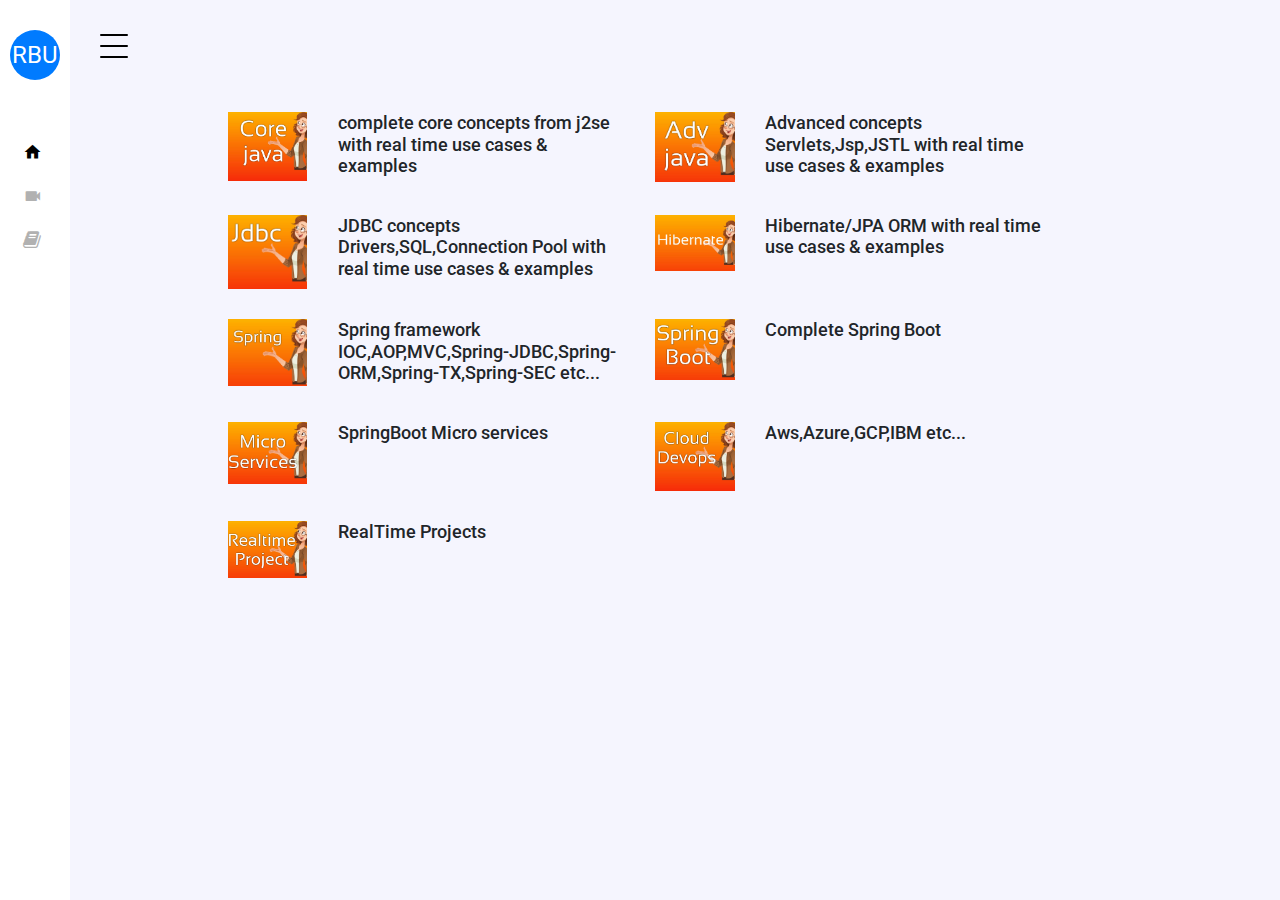
==== commit 44fe4762: "Update books.html" ====
--- a/books.html
+++ b/books.html
@@ -85,7 +85,7 @@
 									<h3>complete core concepts from j2se with real time use
 										cases & examples</h3>
 									<div class="post-meta">
-										<span>Posted:</span> Aug 18, 2023
+										
 									</div>
 								</div>
 							</div>
@@ -99,7 +99,7 @@
 									<h3>Advanced concepts Servlets,Jsp,JSTL with real time use
 										cases & examples</h3>
 									<div class="post-meta">
-										<span>Posted:</span> Aug 18, 2023
+										
 									</div>
 
 								</div>
@@ -115,7 +115,7 @@
 									<h3>JDBC concepts Drivers,SQL,Connection Pool with real
 										time use cases & examples</h3>
 									<div class="post-meta">
-										<span>Posted:</span> Aug 18, 2023
+										
 									</div>
 
 								</div>
@@ -129,7 +129,7 @@
 								<div class="post-content">
 									<h3>Hibernate/JPA ORM with real time use cases & examples</h3>
 									<div class="post-meta">
-										<span>Posted:</span> Aug 18, 2023
+										
 									</div>
 								</div>
 							</div>
@@ -144,7 +144,7 @@
 									<h3>Spring framework
 										IOC,AOP,MVC,Spring-JDBC,Spring-ORM,Spring-TX,Spring-SEC etc...</h3>
 									<div class="post-meta">
-										<span>Posted:</span> Aug 18, 2023
+										
 									</div>
 								</div>
 							</div>
@@ -157,7 +157,7 @@
 								<div class="post-content">
 									<h3>Complete Spring Boot</h3>
 									<div class="post-meta">
-										<span>Posted:</span> Aug 18, 2023
+										
 									</div>
 								</div>
 							</div>
@@ -171,7 +171,7 @@
 								<div class="post-content">
 									<h3>SpringBoot Micro services</h3>
 									<div class="post-meta">
-										<span>Posted:</span> Aug 18, 2023
+										
 									</div>
 								</div>
 							</div>
@@ -184,7 +184,7 @@
 								<div class="post-content">
 									<h3>Aws,Azure,GCP,IBM etc...</h3>
 									<div class="post-meta">
-										<span>Posted:</span> Aug 18, 2023
+										
 									</div>
 								</div>
 							</div>
@@ -198,7 +198,7 @@
 								<div class="post-content">
 									<h3>RealTime Projects</h3>
 									<div class="post-meta">
-										<span>Posted:</span> Aug 18, 2023
+										
 									</div>
 								</div>
 							</div>
@@ -220,4 +220,4 @@
 	<script src="js/bootstrap.min.js"></script>
 	<script src="js/main.js"></script>
 </body>
-</html>+</html>
